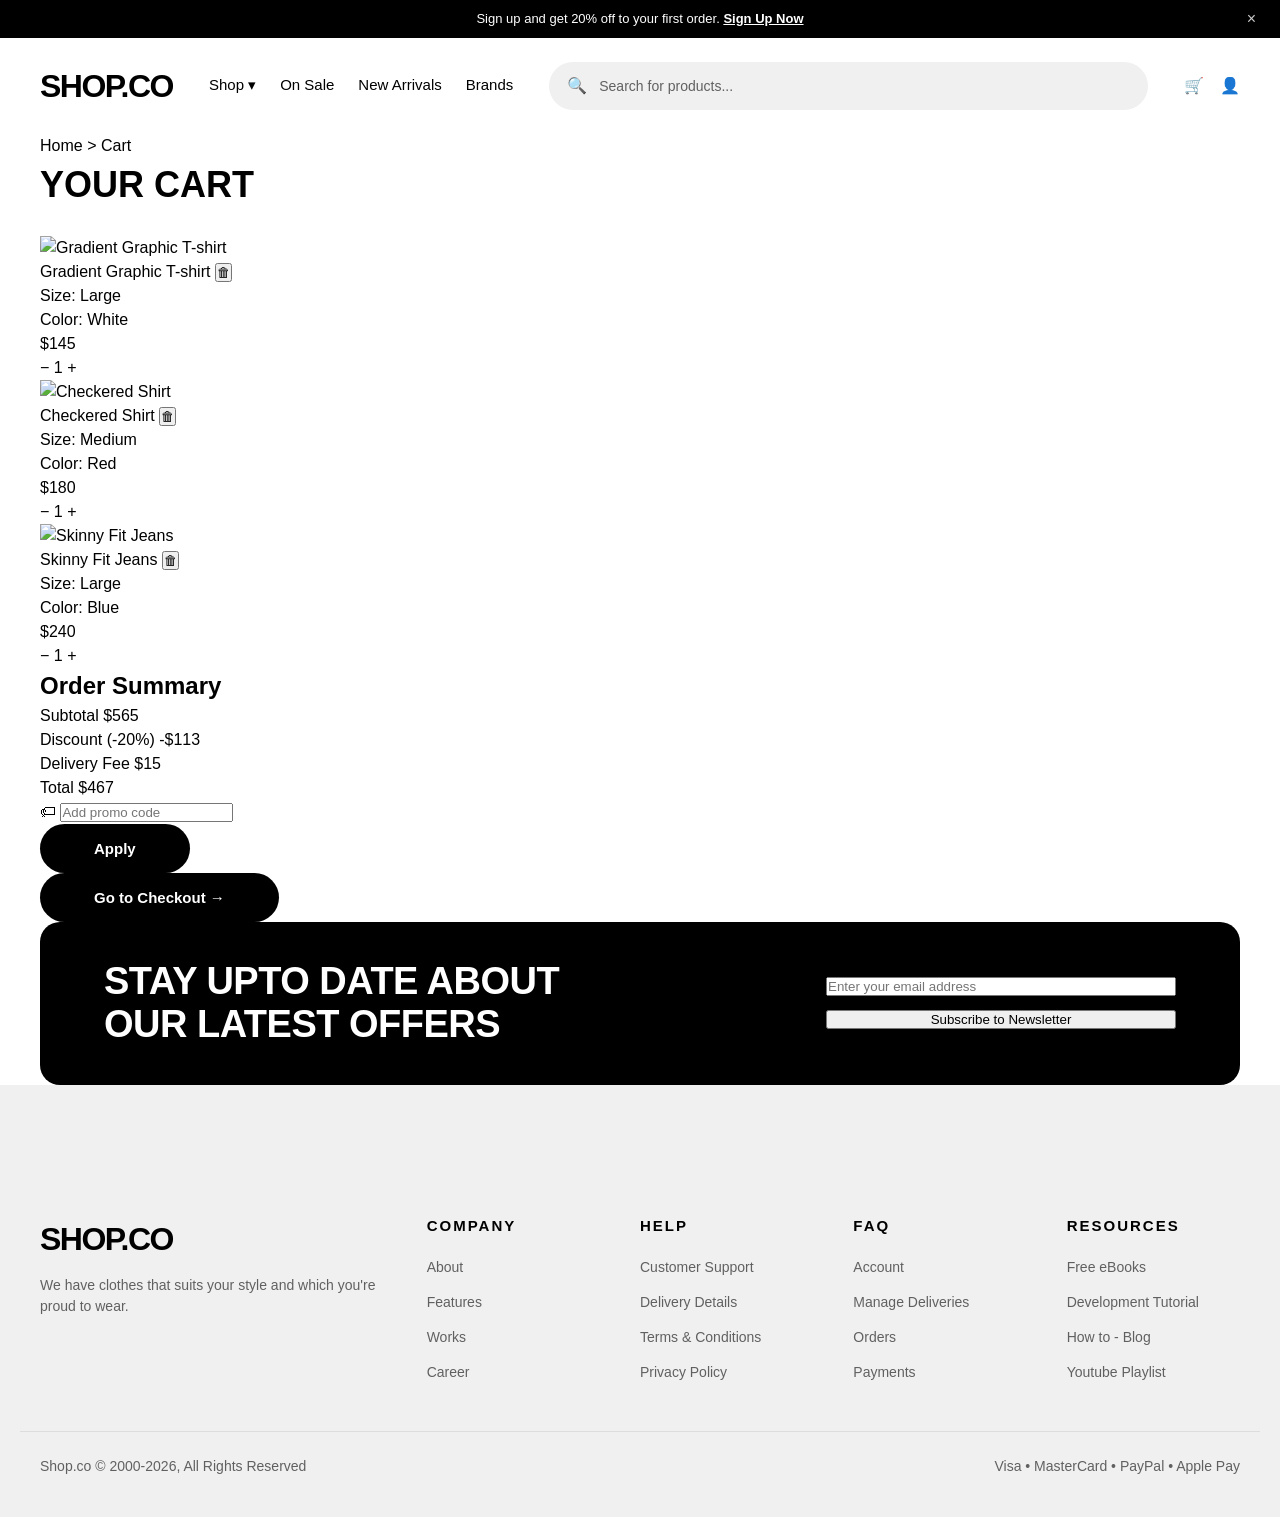
==== pages/cart.html @ 48d06efc "feature: tao bai thuc tao so 2" ====
<!DOCTYPE html>
<html lang="vi">
<head>
  <meta charset="UTF-8" />
  <meta name="viewport" content="width=device-width, initial-scale=1.0"/>
  <title>SHOP.CO | Your Cart</title>
  <link rel="stylesheet" href="../css/style.css" />
</head>
<body>

  <!-- Top Announcement Bar -->
  <div class="top-banner">
    Sign up and get 20% off to your first order. <a href="#">Sign Up Now</a>
    <span class="close-btn">&times;</span>
  </div>

  <!-- Navbar -->
  <header class="container">
    <nav class="navbar">
      <div class="mobile-menu-btn">&#9776;</div>
      <a href="../index.html" class="nav-logo">SHOP.CO</a>
      <ul class="nav-links">
        <li><a href="category.html">Shop &#9662;</a></li>
        <li><a href="category.html">On Sale</a></li>
        <li><a href="category.html">New Arrivals</a></li>
        <li><a href="category.html">Brands</a></li>
      </ul>
      <div class="nav-search">
        <span>&#128269;</span>
        <input type="text" placeholder="Search for products..." />
      </div>
      <div class="nav-icons">
        <a href="cart.html">&#128722;</a>
        <a href="#">&#128100;</a>
      </div>
    </nav>
  </header>

  <!-- Main Cart Content -->
  <main class="container">
    <!-- Breadcrumb -->
    <div class="breadcrumb">
      <a href="../index.html">Home</a> &gt; <span>Cart</span>
    </div>

    <h1 style="font-size:36px; font-weight:900; margin-bottom: 24px;">YOUR CART</h1>

    <div class="cart-layout">
      <!-- CỘT BÊN TRÁI: DANH SÁCH SẢN PHẨM -->
      <section class="cart-items-container">
        
        <!-- Sản phẩm 1 -->
        <div class="cart-item" data-price="145">
          <div class="cart-item-img">
            <img src="https://images.unsplash.com/photo-1503342217505-b0a15ec3261c?w=150" alt="Gradient Graphic T-shirt" />
          </div>
          <div class="cart-item-details">
            <div class="cart-item-top">
              <span class="cart-item-title">Gradient Graphic T-shirt</span>
              <button class="cart-item-remove" title="Remove">&#128465;</button>
            </div>
            <div class="cart-item-specs">Size: <span>Large</span></div>
            <div class="cart-item-specs">Color: <span>White</span></div>
            <div class="cart-item-bottom">
              <span class="cart-item-price">$145</span>
              <div class="qty-selector">
                <span class="cart-qty-minus">&minus;</span>
                <span class="cart-qty-val">1</span>
                <span class="cart-qty-plus">+</span>
              </div>
            </div>
          </div>
        </div>

        <!-- Sản phẩm 2 -->
        <div class="cart-item" data-price="180">
          <div class="cart-item-img">
            <img src="https://images.unsplash.com/photo-1596755094514-f87e34085b2c?w=150" alt="Checkered Shirt" />
          </div>
          <div class="cart-item-details">
            <div class="cart-item-top">
              <span class="cart-item-title">Checkered Shirt</span>
              <button class="cart-item-remove" title="Remove">&#128465;</button>
            </div>
            <div class="cart-item-specs">Size: <span>Medium</span></div>
            <div class="cart-item-specs">Color: <span>Red</span></div>
            <div class="cart-item-bottom">
              <span class="cart-item-price">$180</span>
              <div class="qty-selector">
                <span class="cart-qty-minus">&minus;</span>
                <span class="cart-qty-val">1</span>
                <span class="cart-qty-plus">+</span>
              </div>
            </div>
          </div>
        </div>

        <!-- Sản phẩm 3 -->
        <div class="cart-item" data-price="240">
          <div class="cart-item-img">
            <img src="https://images.unsplash.com/photo-1542272604-787c3835535d?w=150" alt="Skinny Fit Jeans" />
          </div>
          <div class="cart-item-details">
            <div class="cart-item-top">
              <span class="cart-item-title">Skinny Fit Jeans</span>
              <button class="cart-item-remove" title="Remove">&#128465;</button>
            </div>
            <div class="cart-item-specs">Size: <span>Large</span></div>
            <div class="cart-item-specs">Color: <span>Blue</span></div>
            <div class="cart-item-bottom">
              <span class="cart-item-price">$240</span>
              <div class="qty-selector">
                <span class="cart-qty-minus">&minus;</span>
                <span class="cart-qty-val">1</span>
                <span class="cart-qty-plus">+</span>
              </div>
            </div>
          </div>
        </div>

      </section>

      <!-- CỘT BÊN PHẢI: ORDER SUMMARY -->
      <aside class="order-summary-box">
        <h2 class="order-summary-title">Order Summary</h2>

        <div class="summary-row">
          <span>Subtotal</span>
          <span class="summary-val" id="summary-subtotal">$565</span>
        </div>
        <div class="summary-row">
          <span>Discount (-20%)</span>
          <span class="summary-discount" id="summary-discount">-$113</span>
        </div>
        <div class="summary-row">
          <span>Delivery Fee</span>
          <span class="summary-val" id="summary-delivery">$15</span>
        </div>

        <div class="summary-row total">
          <span>Total</span>
          <span id="summary-total">$467</span>
        </div>

        <!-- Nhập mã giảm giá -->
        <div class="promo-box">
          <div class="promo-input-wrap">
            <span>&#127991;</span>
            <input type="text" placeholder="Add promo code" />
          </div>
          <button class="btn-primary">Apply</button>
        </div>

        <!-- Nút thanh toán -->
        <button class="btn-primary checkout-btn">Go to Checkout &rarr;</button>
      </aside>
    </div>
  </main>

  <!-- Newsletter Section -->
  <div class="container">
    <div class="newsletter-box">
      <h2>STAY UPTO DATE ABOUT OUR LATEST OFFERS</h2>
      <div class="newsletter-form">
        <input type="email" placeholder="Enter your email address" />
        <button type="button">Subscribe to Newsletter</button>
      </div>
    </div>
  </div>

  <!-- Footer -->
  <footer>
    <div class="container footer-top">
      <div class="footer-col">
        <h3 class="nav-logo">SHOP.CO</h3>
        <p style="color:var(--text-muted); font-size:14px; margin-top:12px;">We have clothes that suits your style and which you're proud to wear.</p>
      </div>
      <div class="footer-col">
        <h4>COMPANY</h4>
        <ul><li>About</li><li>Features</li><li>Works</li><li>Career</li></ul>
      </div>
      <div class="footer-col">
        <h4>HELP</h4>
        <ul><li>Customer Support</li><li>Delivery Details</li><li>Terms & Conditions</li><li>Privacy Policy</li></ul>
      </div>
      <div class="footer-col">
        <h4>FAQ</h4>
        <ul><li>Account</li><li>Manage Deliveries</li><li>Orders</li><li>Payments</li></ul>
      </div>
      <div class="footer-col">
        <h4>RESOURCES</h4>
        <ul><li>Free eBooks</li><li>Development Tutorial</li><li>How to - Blog</li><li>Youtube Playlist</li></ul>
      </div>
    </div>
    <div class="container footer-bottom">
      <p>Shop.co &copy; 2000-2026, All Rights Reserved</p>
      <div class="payments">Visa &bull; MasterCard &bull; PayPal &bull; Apple Pay</div>
    </div>
  </footer>

  <!-- Gọi Script -->
  <script src="../assets/global.js"></script>
  <script src="../assets/cart.js"></script>
</body>
</html>
---- css/style.css ----
@import url('https://fonts.googleapis.com/css2?family=Satoshi:wght@400;500;700;800;900&display=swap');

/* --- RESET & BIẾN MÀU TOÀN DỰ ÁN --- */
* {
  margin: 0;
  padding: 0;
  box-sizing: border-box;
  font-family: 'Satoshi', -apple-system, BlinkMacSystemFont, "Segoe UI", Roboto, sans-serif;
}

:root {
  --primary: #000000;
  --secondary: #F2F0F1;
  --gray-bg: #F0F0F0;
  --text-muted: rgba(0, 0, 0, 0.6);
  --star-color: #FFC633;
  --discount-bg: #FF33331A;
  --discount-text: #FF3333;
  --max-width: 1240px;
}

body {
  color: var(--primary);
  background-color: #fff;
  line-height: 1.5;
  overflow-x: hidden;
}

a {
  text-decoration: none;
  color: inherit;
}

img {
  max-width: 100%;
  display: block;
}

.container {
  max-width: var(--max-width);
  margin: 0 auto;
  padding: 0 20px;
}

/* Đường kẻ phân cách giữa New Arrivals và Top Selling */
.section-divider {
  border: none;
  border-top: 1px solid rgba(0, 0, 0, 0.1);
  margin: 64px auto;
  max-width: var(--max-width);
}

/* --- 1. TOP BANNER --- */
.top-banner {
  background: var(--primary);
  color: #fff;
  text-align: center;
  font-size: 13px;
  padding: 9px 20px;
  position: relative;
  font-weight: 400;
}
.top-banner a {
  text-decoration: underline;
  font-weight: 600;
}
.top-banner .close-btn {
  position: absolute;
  right: 24px;
  top: 50%;
  transform: translateY(-50%);
  cursor: pointer;
  font-size: 16px;
  opacity: 0.8;
}

/* --- 2. NAVBAR --- */
.navbar {
  display: flex;
  align-items: center;
  justify-content: space-between;
  padding: 24px 0;
  gap: 36px;
}
.nav-logo {
  font-size: 32px;
  font-weight: 900;
  letter-spacing: -1.5px;
}
.nav-links {
  display: flex;
  list-style: none;
  gap: 24px;
  font-size: 15px;
  font-weight: 500;
}
.nav-links a {
  display: flex;
  align-items: center;
  gap: 4px;
}
.nav-search {
  flex: 1;
  background: var(--gray-bg);
  border-radius: 60px;
  display: flex;
  align-items: center;
  padding: 12px 18px;
  gap: 12px;
}
.nav-search svg {
  width: 18px;
  height: 18px;
  opacity: 0.4;
}
.nav-search input {
  border: none;
  background: transparent;
  width: 100%;
  outline: none;
  font-size: 14px;
  color: #000;
}
.nav-search input::placeholder {
  color: var(--text-muted);
}
.nav-icons {
  display: flex;
  gap: 16px;
  align-items: center;
}
.nav-icons svg {
  width: 22px;
  height: 22px;
  cursor: pointer;
}
.mobile-menu-btn {
  display: none;
  font-size: 24px;
  cursor: pointer;
}

/* --- 3. HERO SECTION --- */
.hero {
  background: var(--secondary);
  position: relative;
  overflow: hidden;
}
.hero-content {
  display: grid;
  grid-template-columns: 1.15fr 1fr;
  align-items: center;
  min-height: 580px;
}
.hero-left {
  padding: 60px 0;
  z-index: 2;
}
.hero-title {
  font-size: 58px;
  font-weight: 900;
  line-height: 1.05;
  letter-spacing: -1px;
  margin-bottom: 24px;
  text-transform: uppercase;
}
.hero-subtitle {
  color: var(--text-muted);
  font-size: 15px;
  line-height: 1.6;
  margin-bottom: 32px;
  max-width: 520px;
}
.btn-primary {
  background: var(--primary);
  color: #fff;
  padding: 16px 54px;
  border-radius: 60px;
  border: none;
  font-size: 15px;
  font-weight: 600;
  cursor: pointer;
  display: inline-block;
  text-align: center;
  transition: opacity 0.2s;
}
.btn-primary:hover {
  opacity: 0.85;
}

/* Hero Stats & Kẻ vạch ngăn cách */
.hero-stats {
  display: flex;
  align-items: center;
  gap: 32px;
  margin-top: 48px;
}
.stat-item h3 {
  font-size: 38px;
  font-weight: 800;
  line-height: 1;
}
.stat-item p {
  color: var(--text-muted);
  font-size: 14px;
  margin-top: 6px;
}
.stat-divider {
  width: 1px;
  height: 52px;
  background: rgba(0, 0, 0, 0.1);
}

/* Hero Image & 2 Ngôi sao 4 cánh Figma */
.hero-right {
  position: relative;
  display: flex;
  justify-content: center;
  align-self: end;
  height: 100%;
}
.hero-main-img {
  width: 100%;
  max-height: 600px;
  object-fit: contain;
  object-position: bottom;
  z-index: 1;
}
.star-icon {
  position: absolute;
  z-index: 2;
  pointer-events: none;
}
.star-big {
  top: 50px;
  right: 10px;
  width: 90px;
  height: 90px;
}
.star-small {
  top: 42%;
  left: 10px;
  width: 48px;
  height: 48px;
}

/* --- 4. BRANDS BANNER --- */
.brands-banner {
  background: var(--primary);
  color: #fff;
  padding: 42px 0;
}
.brands-wrap {
  display: flex;
  justify-content: space-between;
  align-items: center;
  flex-wrap: wrap;
  gap: 28px;
}
.brand-versace { font-family: 'Times New Roman', serif; font-size: 32px; letter-spacing: 4px; font-weight: 700; }
.brand-zara { font-family: 'Georgia', serif; font-size: 38px; letter-spacing: -3px; font-weight: 900; }
.brand-gucci { font-family: 'Arial', sans-serif; font-size: 28px; letter-spacing: 6px; font-weight: 700; }
.brand-prada { font-family: 'Impact', sans-serif; font-size: 32px; letter-spacing: 2px; font-weight: 900; }
.brand-ck { font-family: 'Helvetica', sans-serif; font-size: 26px; letter-spacing: 2px; font-weight: 500; }

/* --- 5. TIÊU ĐỀ SECTION & NÚT VIEW ALL --- */
.section-title {
  text-align: center;
  font-size: 44px;
  font-weight: 900;
  margin: 64px 0 48px 0;
  text-transform: uppercase;
  letter-spacing: -1px;
}
.btn-outline {
  border: 1px solid rgba(0, 0, 0, 0.12);
  padding: 14px 54px;
  border-radius: 60px;
  background: transparent;
  cursor: pointer;
  font-weight: 600;
  font-size: 15px;
  display: inline-block;
  transition: all 0.2s;
}
.btn-outline:hover {
  background: var(--primary);
  color: #fff;
}
.view-all-box {
  text-align: center;
  margin: 36px 0 40px 0;
}

/* --- 6. LƯỚI SẢN PHẨM (NEW ARRIVALS & TOP SELLING) --- */
.product-grid {
  display: grid;
  grid-template-columns: repeat(4, 1fr);
  gap: 20px;
}
.product-card {
  display: flex;
  flex-direction: column;
}
.product-img {
  background: #F0EEED;
  border-radius: 20px;
  aspect-ratio: 1 / 1.05;
  display: flex;
  align-items: center;
  justify-content: center;
  margin-bottom: 14px;
  overflow: hidden;
}
.product-img img {
  height: 85%;
  object-fit: contain;
  transition: transform 0.3s ease;
}
.product-card:hover .product-img img {
  transform: scale(1.05);
}
.product-name {
  font-weight: 700;
  font-size: 16px;
  margin-bottom: 6px;
}
.product-rating {
  color: var(--star-color);
  font-size: 14px;
  margin-bottom: 8px;
}
.rating-num {
  color: var(--text-muted);
  margin-left: 6px;
  font-size: 13px;
}
.product-price {
  font-size: 20px;
  font-weight: 800;
  display: flex;
  align-items: center;
  gap: 10px;
}
.price-old {
  color: var(--text-muted);
  text-decoration: line-through;
  font-size: 18px;
}
.discount-badge {
  background: var(--discount-bg);
  color: var(--discount-text);
  font-size: 12px;
  padding: 3px 10px;
  border-radius: 20px;
  font-weight: 600;
}

/* --- 7. BROWSE BY DRESS STYLE --- */
.dress-style-box {
  background: var(--gray-bg);
  border-radius: 36px;
  padding: 60px 48px;
  margin: 60px auto;
}
.dress-grid {
  display: grid;
  grid-template-columns: 1fr 1.6fr;
  gap: 20px;
}
.dress-grid.reverse {
  grid-template-columns: 1.6fr 1fr;
  margin-top: 20px;
}
.dress-card {
  background: #fff;
  height: 260px;
  border-radius: 20px;
  padding: 28px 36px;
  position: relative;
  overflow: hidden;
  font-size: 28px;
  font-weight: 800;
  display: block;
}
.dress-card img {
  position: absolute;
  right: 0;
  top: 0;
  height: 100%;
  width: 60%;
  object-fit: cover;
}

/* --- 8. OUR HAPPY CUSTOMERS --- */
.customer-section-header {
  display: flex;
  justify-content: space-between;
  align-items: center;
  margin: 60px 0 36px 0;
}
.customer-section-header h2 {
  font-size: 44px;
  font-weight: 900;
  text-transform: uppercase;
  letter-spacing: -1px;
}
.carousel-arrows {
  display: flex;
  gap: 12px;
}
.arrow-btn {
  background: transparent;
  border: none;
  font-size: 22px;
  cursor: pointer;
  padding: 4px;
}
.reviews-grid {
  display: grid;
  grid-template-columns: repeat(3, 1fr);
  gap: 20px;
}
.review-card {
  border: 1px solid rgba(0, 0, 0, 0.1);
  border-radius: 20px;
  padding: 28px;
}
.review-card .stars {
  color: var(--star-color);
  font-size: 16px;
  margin-bottom: 12px;
}
.reviewer-name {
  font-weight: 800;
  font-size: 16px;
  margin-bottom: 10px;
  display: flex;
  align-items: center;
  gap: 6px;
}
.verified-icon {
  background: #01AB31;
  color: #fff;
  font-size: 10px;
  border-radius: 50%;
  padding: 2px 5px;
  display: inline-flex;
  align-items: center;
  justify-content: center;
}
.review-text {
  color: var(--text-muted);
  font-size: 14px;
  line-height: 1.6;
}

/* --- 9. FLOATING NEWSLETTER BOX --- */
.newsletter-wrapper {
  position: relative;
  z-index: 10;
  margin-bottom: -80px; /* Nổi đè lên Footer */
  margin-top: 60px;
}
.newsletter-box {
  background: var(--primary);
  color: #fff;
  border-radius: 20px;
  padding: 38px 64px;
  display: flex;
  justify-content: space-between;
  align-items: center;
  gap: 40px;
}
.newsletter-box h2 {
  font-size: 38px;
  font-weight: 900;
  line-height: 1.15;
  text-transform: uppercase;
  max-width: 520px;
  letter-spacing: -0.5px;
}
.newsletter-form {
  display: flex;
  flex-direction: column;
  gap: 14px;
  width: 350px;
}
.newsletter-input-group {
  background: #fff;
  border-radius: 60px;
  padding: 12px 18px;
  display: flex;
  align-items: center;
  gap: 12px;
}
.newsletter-input-group svg {
  width: 18px;
  height: 18px;
  opacity: 0.4;
}
.newsletter-input-group input {
  border: none;
  background: transparent;
  outline: none;
  width: 100%;
  font-size: 14px;
  color: #000;
}
.newsletter-btn {
  background: #fff;
  color: var(--primary);
  border: none;
  padding: 13px;
  border-radius: 60px;
  font-weight: 600;
  font-size: 14px;
  cursor: pointer;
  transition: background 0.2s;
}
.newsletter-btn:hover {
  background: #f3f3f3;
}

/* --- 10. FOOTER --- */
footer {
  background: var(--gray-bg);
  padding-top: 130px;
  padding-bottom: 40px;
}
.footer-top {
  display: grid;
  grid-template-columns: 2fr 1fr 1fr 1fr 1fr;
  gap: 40px;
  padding-bottom: 48px;
  border-bottom: 1px solid rgba(0, 0, 0, 0.08);
}
.footer-about p {
  color: var(--text-muted);
  font-size: 14px;
  line-height: 1.6;
  margin: 18px 0 24px 0;
  max-width: 250px;
}
.social-icons {
  display: flex;
  gap: 12px;
}
.social-circle {
  width: 34px;
  height: 34px;
  border-radius: 50%;
  background: #fff;
  border: 1px solid rgba(0, 0, 0, 0.1);
  display: flex;
  align-items: center;
  justify-content: center;
  cursor: pointer;
  transition: all 0.2s;
}
.social-circle svg {
  width: 15px;
  height: 15px;
  fill: #000;
}
.social-circle:hover {
  background: #000;
}
.social-circle:hover svg {
  fill: #fff;
}
.footer-col h4 {
  font-size: 15px;
  font-weight: 700;
  letter-spacing: 2px;
  text-transform: uppercase;
  margin-bottom: 20px;
}
.footer-col ul {
  list-style: none;
  display: flex;
  flex-direction: column;
  gap: 14px;
  font-size: 14px;
  color: var(--text-muted);
}
.footer-col ul a:hover {
  color: var(--primary);
}
.footer-bottom {
  display: flex;
  justify-content: space-between;
  align-items: center;
  padding-top: 24px;
  font-size: 14px;
  color: var(--text-muted);
}
.payment-badges {
  display: flex;
  gap: 10px;
  align-items: center;
}
.payment-badge {
  background: #fff;
  border: 1px solid rgba(0, 0, 0, 0.08);
  border-radius: 6px;
  padding: 4px 10px;
  display: flex;
  align-items: center;
  justify-content: center;
  height: 30px;
}
.payment-badge svg {
  height: 18px;
}

/* =======================================================
   RESPONSIVE MOBILE
   ======================================================= */
@media (max-width: 768px) {
  .nav-links, .nav-search {
    display: none;
  }
  .mobile-menu-btn {
    display: block;
  }
  .hero-content {
    grid-template-columns: 1fr;
    text-align: left;
    min-height: auto;
  }
  .hero-title {
    font-size: 36px;
  }
  .hero-stats {
    flex-wrap: wrap;
    gap: 20px;
    justify-content: space-between;
  }
  .stat-divider {
    display: none;
  }
  .hero-right {
    margin-top: 20px;
  }
  .star-big {
    width: 60px;
    height: 60px;
    top: 20px;
    right: 10px;
  }
  .star-small {
    width: 36px;
    height: 36px;
    left: 10px;
  }
  .brands-wrap {
    justify-content: center;
    gap: 24px;
  }
  .section-title {
    font-size: 32px;
    margin: 40px 0 28px 0;
  }
  .product-grid {
    grid-template-columns: repeat(2, 1fr) !important;
    gap: 12px;
  }
  .dress-style-box {
    padding: 30px 20px;
    border-radius: 24px;
  }
  .dress-grid, .dress-grid.reverse {
    grid-template-columns: 1fr !important;
    gap: 16px;
  }
  .dress-card {
    height: 180px;
    padding: 20px;
    font-size: 22px;
  }
  .customer-section-header h2 {
    font-size: 30px;
  }
  .reviews-grid {
    grid-template-columns: 1fr !important;
  }
  .newsletter-wrapper {
    margin-bottom: -110px;
  }
  .newsletter-box {
    flex-direction: column;
    padding: 30px 20px;
    gap: 24px;
  }
  .newsletter-box h2 {
    font-size: 26px;
  }
  .newsletter-form {
    width: 100%;
  }
  footer {
    padding-top: 140px;
  }
  .footer-top {
    grid-template-columns: 1fr 1fr;
    gap: 28px;
  }
  .footer-about {
    grid-column: span 2;
  }
  .footer-bottom {
    flex-direction: column;
    gap: 16px;
    text-align: center;
  }
}
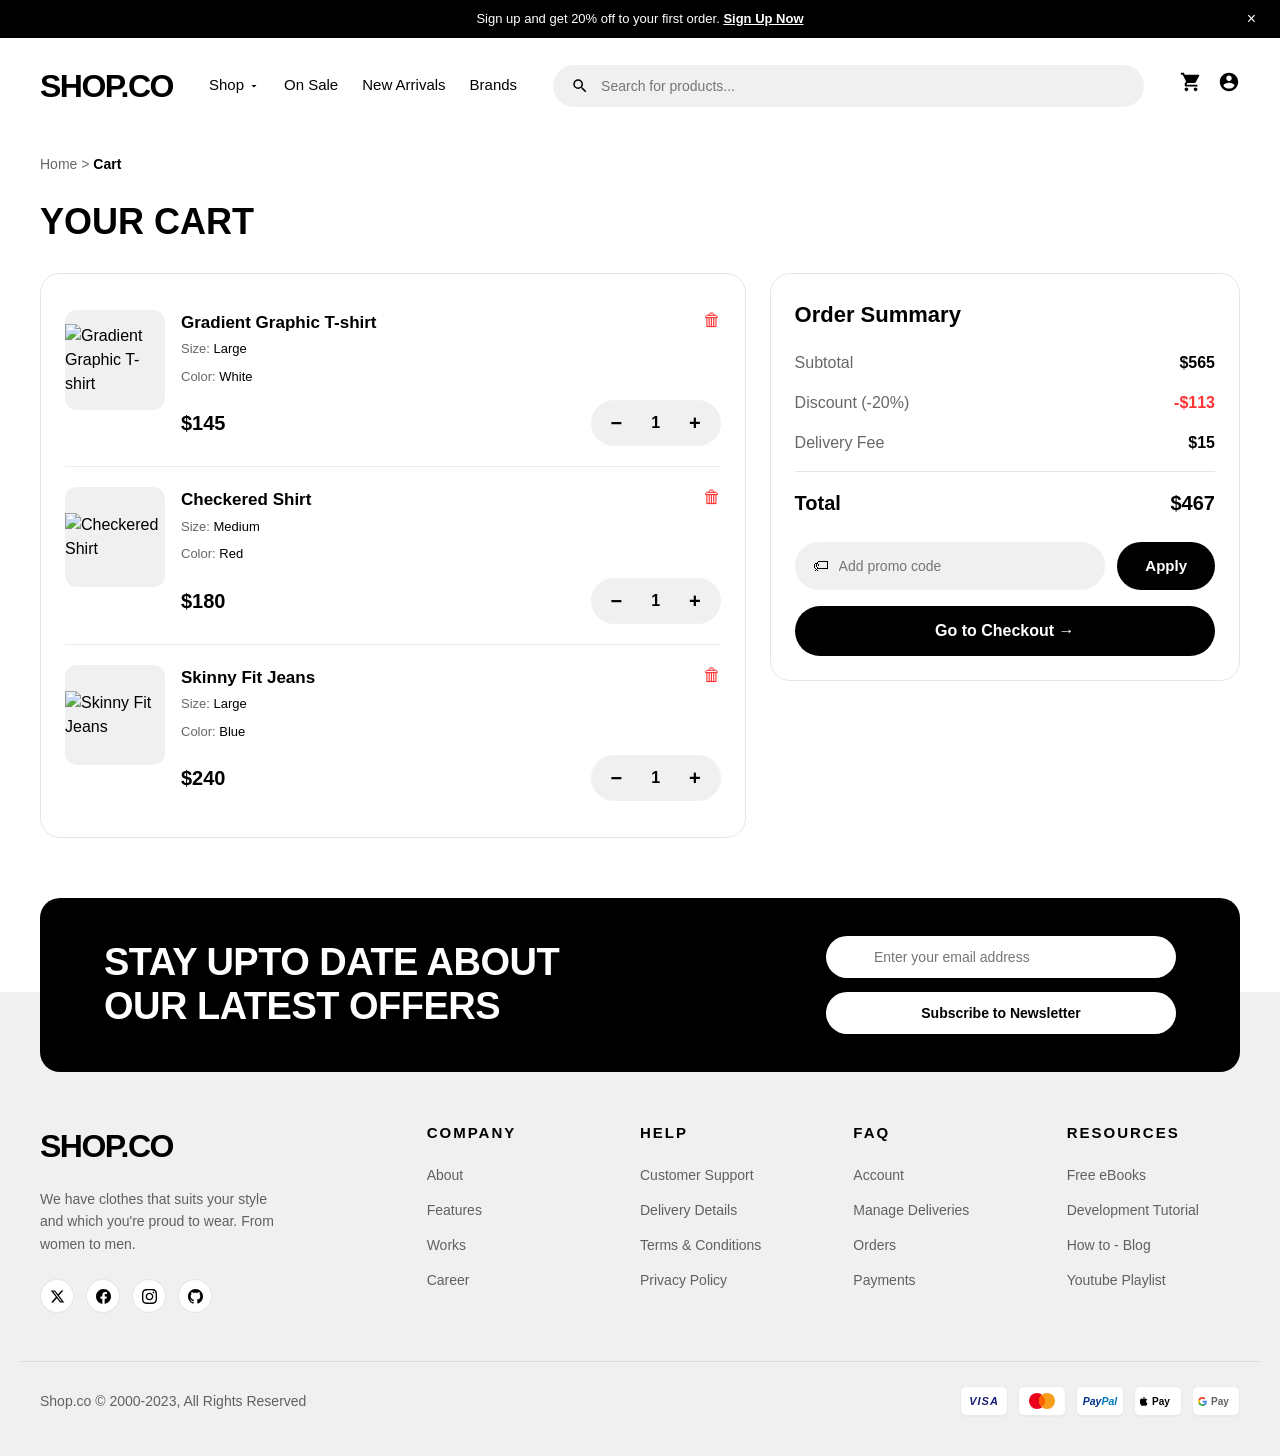
==== commit 56c9e146: "fix: synchronize full 5-column footer and newsletter across all pages" ====
--- a/pages/cart.html
+++ b/pages/cart.html
@@ -11,7 +11,7 @@
   <!-- Top Announcement Bar -->
   <div class="top-banner">
     Sign up and get 20% off to your first order. <a href="#">Sign Up Now</a>
-    <span class="close-btn">&times;</span>
+    <span class="close-btn" onclick="this.parentElement.style.display='none'">&times;</span>
   </div>
 
   <!-- Navbar -->
@@ -20,185 +20,158 @@
       <div class="mobile-menu-btn">&#9776;</div>
       <a href="../index.html" class="nav-logo">SHOP.CO</a>
       <ul class="nav-links">
-        <li><a href="category.html">Shop &#9662;</a></li>
+        <li><a href="category.html">Shop <svg width="12" height="12" viewBox="0 0 24 24"><path fill="currentColor" d="M7 10l5 5 5-5z"/></svg></a></li>
         <li><a href="category.html">On Sale</a></li>
         <li><a href="category.html">New Arrivals</a></li>
         <li><a href="category.html">Brands</a></li>
       </ul>
       <div class="nav-search">
-        <span>&#128269;</span>
+        <svg width="18" height="18" viewBox="0 0 24 24"><path fill="currentColor" d="M15.5 14h-.79l-.28-.27A6.471 6.471 0 0 0 16 9.5 6.5 6.5 0 1 0 9.5 16c1.61 0 3.09-.59 4.23-1.57l.27.28v.79l5 4.99L20.49 19l-4.99-5zm-6 0C7.01 14 5 11.99 5 9.5S7.01 5 9.5 5 14 7.01 14 9.5 11.99 14 9.5 14z"/></svg>
         <input type="text" placeholder="Search for products..." />
       </div>
       <div class="nav-icons">
-        <a href="cart.html">&#128722;</a>
-        <a href="#">&#128100;</a>
+        <a href="cart.html" title="Cart"><svg width="22" height="22" viewBox="0 0 24 24"><path fill="currentColor" d="M7 18c-1.1 0-1.99.9-1.99 2S5.9 22 7 22s2-.9 2-2-.9-2-2-2zM1 2v2h2l3.6 7.59-1.35 2.45c-.16.28-.25.61-.25.96 0 1.1.9 2 2 2h12v-2H7.42c-.14 0-.25-.11-.25-.25l.03-.12.9-1.63h7.45c.75 0 1.41-.41 1.75-1.03l3.58-6.49A1.003 1.003 0 0 0 20 4H5.21l-.94-2H1zm16 16c-1.1 0-1.99.9-1.99 2s.89 2 1.99 2 2-.9 2-2-.9-2-2-2z"/></svg></a>
+        <a href="#" title="Account"><svg width="22" height="22" viewBox="0 0 24 24"><path fill="currentColor" d="M12 2C6.48 2 2 6.48 2 12s4.48 10 10 10 10-4.48 10-10S17.52 2 12 2zm0 3c1.66 0 3 1.34 3 3s-1.34 3-3 3-3-1.34-3-3 1.34-3 3-3zm0 14.2c-2.5 0-4.71-1.28-6-3.22.03-1.99 4-3.08 6-3.08 1.99 0 5.97 1.09 6 3.08-1.29 1.94-3.5 3.22-6 3.22z"/></svg></a>
       </div>
     </nav>
   </header>
 
-  <!-- Main Cart Content -->
   <main class="container">
-    <!-- Breadcrumb -->
-    <div class="breadcrumb">
-      <a href="../index.html">Home</a> &gt; <span>Cart</span>
-    </div>
-
+    <div class="breadcrumb"><a href="../index.html">Home</a> &gt; <span>Cart</span></div>
     <h1 style="font-size:36px; font-weight:900; margin-bottom: 24px;">YOUR CART</h1>
 
     <div class="cart-layout">
-      <!-- CỘT BÊN TRÁI: DANH SÁCH SẢN PHẨM -->
+      <!-- Cột sản phẩm giỏ hàng -->
       <section class="cart-items-container">
-        
-        <!-- Sản phẩm 1 -->
+        <!-- Item 1 -->
         <div class="cart-item" data-price="145">
-          <div class="cart-item-img">
-            <img src="https://images.unsplash.com/photo-1503342217505-b0a15ec3261c?w=150" alt="Gradient Graphic T-shirt" />
-          </div>
+          <div class="cart-item-img"><img src="https://images.unsplash.com/photo-1503342217505-b0a15ec3261c?w=150" alt="Gradient Graphic T-shirt" /></div>
           <div class="cart-item-details">
-            <div class="cart-item-top">
-              <span class="cart-item-title">Gradient Graphic T-shirt</span>
-              <button class="cart-item-remove" title="Remove">&#128465;</button>
-            </div>
+            <div class="cart-item-top"><span class="cart-item-title">Gradient Graphic T-shirt</span><button class="cart-item-remove">&#128465;</button></div>
             <div class="cart-item-specs">Size: <span>Large</span></div>
             <div class="cart-item-specs">Color: <span>White</span></div>
             <div class="cart-item-bottom">
               <span class="cart-item-price">$145</span>
-              <div class="qty-selector">
-                <span class="cart-qty-minus">&minus;</span>
+              <div class="qty-selector" style="width:130px; padding:8px 16px;">
+                <span class="cart-qty-minus qty-btn">&minus;</span>
                 <span class="cart-qty-val">1</span>
-                <span class="cart-qty-plus">+</span>
+                <span class="cart-qty-plus qty-btn">+</span>
               </div>
             </div>
           </div>
         </div>
 
-        <!-- Sản phẩm 2 -->
+        <!-- Item 2 -->
         <div class="cart-item" data-price="180">
-          <div class="cart-item-img">
-            <img src="https://images.unsplash.com/photo-1596755094514-f87e34085b2c?w=150" alt="Checkered Shirt" />
-          </div>
+          <div class="cart-item-img"><img src="https://images.unsplash.com/photo-1596755094514-f87e34085b2c?w=150" alt="Checkered Shirt" /></div>
           <div class="cart-item-details">
-            <div class="cart-item-top">
-              <span class="cart-item-title">Checkered Shirt</span>
-              <button class="cart-item-remove" title="Remove">&#128465;</button>
-            </div>
+            <div class="cart-item-top"><span class="cart-item-title">Checkered Shirt</span><button class="cart-item-remove">&#128465;</button></div>
             <div class="cart-item-specs">Size: <span>Medium</span></div>
             <div class="cart-item-specs">Color: <span>Red</span></div>
             <div class="cart-item-bottom">
               <span class="cart-item-price">$180</span>
-              <div class="qty-selector">
-                <span class="cart-qty-minus">&minus;</span>
+              <div class="qty-selector" style="width:130px; padding:8px 16px;">
+                <span class="cart-qty-minus qty-btn">&minus;</span>
                 <span class="cart-qty-val">1</span>
-                <span class="cart-qty-plus">+</span>
+                <span class="cart-qty-plus qty-btn">+</span>
               </div>
             </div>
           </div>
         </div>
 
-        <!-- Sản phẩm 3 -->
+        <!-- Item 3 -->
         <div class="cart-item" data-price="240">
-          <div class="cart-item-img">
-            <img src="https://images.unsplash.com/photo-1542272604-787c3835535d?w=150" alt="Skinny Fit Jeans" />
-          </div>
+          <div class="cart-item-img"><img src="https://images.unsplash.com/photo-1542272604-787c3835535d?w=150" alt="Skinny Fit Jeans" /></div>
           <div class="cart-item-details">
-            <div class="cart-item-top">
-              <span class="cart-item-title">Skinny Fit Jeans</span>
-              <button class="cart-item-remove" title="Remove">&#128465;</button>
-            </div>
+            <div class="cart-item-top"><span class="cart-item-title">Skinny Fit Jeans</span><button class="cart-item-remove">&#128465;</button></div>
             <div class="cart-item-specs">Size: <span>Large</span></div>
             <div class="cart-item-specs">Color: <span>Blue</span></div>
             <div class="cart-item-bottom">
               <span class="cart-item-price">$240</span>
-              <div class="qty-selector">
-                <span class="cart-qty-minus">&minus;</span>
+              <div class="qty-selector" style="width:130px; padding:8px 16px;">
+                <span class="cart-qty-minus qty-btn">&minus;</span>
                 <span class="cart-qty-val">1</span>
-                <span class="cart-qty-plus">+</span>
+                <span class="cart-qty-plus qty-btn">+</span>
               </div>
             </div>
           </div>
         </div>
-
       </section>
 
-      <!-- CỘT BÊN PHẢI: ORDER SUMMARY -->
+      <!-- Order Summary -->
       <aside class="order-summary-box">
         <h2 class="order-summary-title">Order Summary</h2>
+        <div class="summary-row"><span>Subtotal</span><span class="summary-val" id="summary-subtotal">$565</span></div>
+        <div class="summary-row"><span>Discount (-20%)</span><span class="summary-discount" id="summary-discount">-$113</span></div>
+        <div class="summary-row"><span>Delivery Fee</span><span class="summary-val" id="summary-delivery">$15</span></div>
+        <div class="summary-row total"><span>Total</span><span id="summary-total">$467</span></div>
 
-        <div class="summary-row">
-          <span>Subtotal</span>
-          <span class="summary-val" id="summary-subtotal">$565</span>
-        </div>
-        <div class="summary-row">
-          <span>Discount (-20%)</span>
-          <span class="summary-discount" id="summary-discount">-$113</span>
-        </div>
-        <div class="summary-row">
-          <span>Delivery Fee</span>
-          <span class="summary-val" id="summary-delivery">$15</span>
-        </div>
-
-        <div class="summary-row total">
-          <span>Total</span>
-          <span id="summary-total">$467</span>
-        </div>
-
-        <!-- Nhập mã giảm giá -->
         <div class="promo-box">
-          <div class="promo-input-wrap">
-            <span>&#127991;</span>
-            <input type="text" placeholder="Add promo code" />
-          </div>
+          <div class="promo-input-wrap"><span>&#127991;</span><input type="text" placeholder="Add promo code" /></div>
           <button class="btn-primary">Apply</button>
         </div>
-
-        <!-- Nút thanh toán -->
         <button class="btn-primary checkout-btn">Go to Checkout &rarr;</button>
       </aside>
     </div>
   </main>
 
-  <!-- Newsletter Section -->
-  <div class="container">
+  <!-- Khối Newsletter nổi -->
+  <div class="container newsletter-wrapper">
     <div class="newsletter-box">
       <h2>STAY UPTO DATE ABOUT OUR LATEST OFFERS</h2>
       <div class="newsletter-form">
-        <input type="email" placeholder="Enter your email address" />
-        <button type="button">Subscribe to Newsletter</button>
+        <div class="newsletter-input-group">
+          <svg width="18" height="18" viewBox="0 0 24 24"><path fill="currentColor" d="M20 4H4c-1.1 0-1.99.9-1.99 2L2 18c0 1.1.9 2 2 2h16c1.1 0 2-.9 2-2V6c0-1.1-.9-2-2-2zm0 4l-8 5-8-5V6l8 5 8-5v2z"/></svg>
+          <input type="email" placeholder="Enter your email address" />
+        </div>
+        <button type="button" class="newsletter-btn">Subscribe to Newsletter</button>
       </div>
     </div>
   </div>
 
-  <!-- Footer -->
+  <!-- Footer đầy đủ 5 cột như Trang chủ -->
   <footer>
     <div class="container footer-top">
-      <div class="footer-col">
+      <div class="footer-about">
         <h3 class="nav-logo">SHOP.CO</h3>
-        <p style="color:var(--text-muted); font-size:14px; margin-top:12px;">We have clothes that suits your style and which you're proud to wear.</p>
+        <p>We have clothes that suits your style and which you're proud to wear. From women to men.</p>
+        <div class="social-icons">
+          <div class="social-circle"><svg width="15" height="15" viewBox="0 0 24 24"><path d="M18.244 2.25h3.308l-7.227 8.26 8.502 11.24H16.17l-5.214-6.817L4.99 21.75H1.68l7.73-8.835L1.254 2.25H8.08l4.713 6.231zm-1.161 17.52h1.833L7.084 4.126H5.117z"/></svg></div>
+          <div class="social-circle"><svg width="15" height="15" viewBox="0 0 24 24"><path d="M24 12.073c0-6.627-5.373-12-12-12s-12 5.373-12 12c0 5.99 4.388 10.954 10.125 11.854v-8.385H7.078v-3.47h3.047V9.43c0-3.007 1.792-4.669 4.533-4.669 1.312 0 2.686.235 2.686.235v2.953H15.83c-1.491 0-1.956.925-1.956 1.874v2.25h3.328l-.532 3.47h-2.796v8.385C19.612 23.027 24 18.062 24 12.073z"/></svg></div>
+          <div class="social-circle"><svg width="15" height="15" viewBox="0 0 24 24"><path d="M12 2.163c3.204 0 3.584.012 4.85.07 3.252.148 4.771 1.691 4.919 4.919.058 1.265.069 1.645.069 4.849 0 3.205-.012 3.584-.069 4.849-.149 3.225-1.664 4.771-4.919 4.919-1.266.058-1.644.07-4.85.07-3.204 0-3.584-.012-4.849-.07-3.26-.149-4.771-1.699-4.919-4.92-.058-1.265-.07-1.644-.07-4.849 0-3.204.013-3.583.07-4.849.149-3.227 1.664-4.771 4.919-4.919 1.266-.057 1.645-.069 4.849-.069zm0-2.163c-3.259 0-3.667.014-4.947.072-4.358.2-6.78 2.618-6.98 6.98-.059 1.281-.073 1.689-.073 4.948 0 3.259.014 3.668.072 4.948.2 4.358 2.618 6.78 6.98 6.98 1.281.058 1.689.072 4.948.072 3.259 0 3.668-.014 4.948-.072 4.354-.2 6.782-2.618 6.979-6.98.059-1.28.073-1.689.073-4.948 0-3.259-.014-3.667-.072-4.947-.196-4.354-2.617-6.78-6.979-6.98-1.281-.059-1.69-.073-4.949-.073zm0 5.838c-3.403 0-6.162 2.759-6.162 6.162s2.759 6.163 6.162 6.163 6.162-2.759 6.162-6.163c0-3.403-2.759-6.162-6.162-6.162zm0 10.162c-2.209 0-4-1.79-4-4 0-2.209 1.791-4 4-4s4 1.791 4 4c0 2.21-1.791 4-4 4zm6.406-11.845c-.796 0-1.441.645-1.441 1.44s.645 1.44 1.441 1.44c.795 0 1.439-.645 1.439-1.44s-.644-1.44-1.439-1.44z"/></svg></div>
+          <div class="social-circle"><svg width="15" height="15" viewBox="0 0 24 24"><path d="M12 0c-6.626 0-12 5.373-12 12 0 5.302 3.438 9.8 8.207 11.387.599.111.793-.261.793-.577v-2.234c-3.338.726-4.033-1.416-4.033-1.416-.546-1.387-1.333-1.756-1.333-1.756-1.089-.745.083-.729.083-.729 1.205.084 1.839 1.237 1.839 1.237 1.07 1.834 2.807 1.304 3.492.997.107-.775.418-1.305.762-1.604-2.665-.305-5.467-1.334-5.467-5.931 0-1.311.469-2.381 1.236-3.221-.124-.303-.535-1.524.117-3.176 0 0 1.008-.322 3.301 1.23.957-.266 1.983-.399 3.003-.404 1.02.005 2.047.138 3.006.404 2.291-1.552 3.297-1.23 3.297-1.23.653 1.653.242 2.874.118 3.176.77.84 1.235 1.911 1.235 3.221 0 4.609-2.807 5.624-5.479 5.921.43.372.823 1.102.823 2.222v3.293c0 .319.192.694.801.576 4.765-1.589 8.199-6.086 8.199-11.386 0-6.627-5.373-12-12-12z"/></svg></div>
+        </div>
       </div>
       <div class="footer-col">
         <h4>COMPANY</h4>
-        <ul><li>About</li><li>Features</li><li>Works</li><li>Career</li></ul>
+        <ul><li><a href="#">About</a></li><li><a href="#">Features</a></li><li><a href="#">Works</a></li><li><a href="#">Career</a></li></ul>
       </div>
       <div class="footer-col">
         <h4>HELP</h4>
-        <ul><li>Customer Support</li><li>Delivery Details</li><li>Terms & Conditions</li><li>Privacy Policy</li></ul>
+        <ul><li><a href="#">Customer Support</a></li><li><a href="#">Delivery Details</a></li><li><a href="#">Terms & Conditions</a></li><li><a href="#">Privacy Policy</a></li></ul>
       </div>
       <div class="footer-col">
         <h4>FAQ</h4>
-        <ul><li>Account</li><li>Manage Deliveries</li><li>Orders</li><li>Payments</li></ul>
+        <ul><li><a href="#">Account</a></li><li><a href="#">Manage Deliveries</a></li><li><a href="#">Orders</a></li><li><a href="#">Payments</a></li></ul>
       </div>
       <div class="footer-col">
         <h4>RESOURCES</h4>
-        <ul><li>Free eBooks</li><li>Development Tutorial</li><li>How to - Blog</li><li>Youtube Playlist</li></ul>
+        <ul><li><a href="#">Free eBooks</a></li><li><a href="#">Development Tutorial</a></li><li><a href="#">How to - Blog</a></li><li><a href="#">Youtube Playlist</a></li></ul>
       </div>
     </div>
+
     <div class="container footer-bottom">
-      <p>Shop.co &copy; 2000-2026, All Rights Reserved</p>
-      <div class="payments">Visa &bull; MasterCard &bull; PayPal &bull; Apple Pay</div>
+      <p>Shop.co &copy; 2000-2023, All Rights Reserved</p>
+      <div class="payment-badges">
+        <div class="payment-badge"><svg width="34" height="12" viewBox="0 0 34 12"><text x="50%" y="10" font-family="'Arial Black', Arial, Helvetica, sans-serif" font-weight="900" font-style="italic" font-size="11" fill="#1A1F71" text-anchor="middle" letter-spacing="1">VISA</text></svg></div>
+        <div class="payment-badge"><svg width="28" height="18" viewBox="0 0 28 18"><circle cx="9" cy="9" r="8" fill="#EB001B"/><circle cx="19" cy="9" r="8" fill="#F79E1B"/><path d="M14 3.3a7.9 7.9 0 0 0-3.2 5.7 7.9 7.9 0 0 0 3.2 5.7 7.9 7.9 0 0 0 3.2-5.7A7.9 7.9 0 0 0 14 3.3z" fill="#FF5F00"/></svg></div>
+        <div class="payment-badge"><svg width="36" height="12" viewBox="0 0 36 12"><text x="50%" y="10" font-family="-apple-system, BlinkMacSystemFont, 'Segoe UI', Roboto, sans-serif" font-weight="800" font-style="italic" font-size="10.5" text-anchor="middle"><tspan fill="#003087">Pay</tspan><tspan fill="#0079C1">Pal</tspan></text></svg></div>
+        <div class="payment-badge"><svg width="36" height="13" viewBox="0 0 36 13"><path d="M4.3 2.9c-.3.4-.7.6-1.2.5 0-.5.2-.9.5-1.2.3-.3.7-.5 1.1-.5.1.5-.1.9-.4 1.2zm.4.7c-.6 0-1.2.4-1.5.4-.4 0-.8-.4-1.4-.4C1 3.6.4 4.2.1 5c-.9 1.4-.2 3.5.7 4.7.4.6.9 1.2 1.5 1.2.6 0 .8-.4 1.5-.4.7 0 .9.4 1.5.4.6 0 1.1-.6 1.5-1.2.5-.7.7-1.3.7-1.4-.1 0-1.3-.5-1.3-1.9 0-1.2 1-1.8 1-1.8-.6-.9-1.5-1-1.8-1z" fill="#000000"/><text x="12" y="9.8" font-family="-apple-system, BlinkMacSystemFont, 'Segoe UI', Roboto, sans-serif" font-weight="700" font-size="10" fill="#000000">Pay</text></svg></div>
+        <div class="payment-badge"><svg width="38" height="13" viewBox="0 0 38 13"><path d="M9.8 6.6c0-.3 0-.6-.1-.9H5.5v1.7h2.4c-.1.6-.4 1.1-.9 1.4v1.2h1.5c.8-.8 1.3-2 1.3-3.4z" fill="#4285F4"/><path d="M5.5 11c1.2 0 2.2-.4 3-1.1L7 8.7c-.4.3-.9.5-1.5.5-1.1 0-2.1-.8-2.4-1.8H1.5v1.2C2.3 10.2 3.8 11 5.5 11z" fill="#34A853"/><path d="M3.1 7.4c-.1-.3-.1-.6-.1-.9s0-.6.1-.9V4.4H1.5C1.2 5 1 5.7 1 6.5s.2 1.5.5 2.1l1.6-1.2z" fill="#FBBC05"/><path d="M5.5 3.8c.7 0 1.2.2 1.7.7l1.3-1.3C7.7 2.4 6.7 2 5.5 2 3.8 2 2.3 2.8 1.5 4.4l1.6 1.2c.3-1 1.3-1.8 2.4-1.8z" fill="#EA4335"/><text x="14" y="9.8" font-family="-apple-system, BlinkMacSystemFont, 'Segoe UI', Roboto, sans-serif" font-weight="600" font-size="10" fill="#5F6368">Pay</text></svg></div>
+      </div>
     </div>
   </footer>
 
-  <!-- Gọi Script -->
   <script src="../assets/global.js"></script>
   <script src="../assets/cart.js"></script>
 </body>
--- a/css/style.css
+++ b/css/style.css
@@ -1,6 +1,6 @@
 @import url('https://fonts.googleapis.com/css2?family=Satoshi:wght@400;500;700;800;900&display=swap');
 
-/* --- RESET & BIẾN MÀU TOÀN DỰ ÁN --- */
+/* --- 1. RESET & BIẾN DÙNG CHUNG --- */
 * {
   margin: 0;
   padding: 0;
@@ -36,13 +36,16 @@
   display: block;
 }
 
+svg {
+  flex-shrink: 0;
+}
+
 .container {
   max-width: var(--max-width);
   margin: 0 auto;
   padding: 0 20px;
 }
 
-/* Đường kẻ phân cách giữa New Arrivals và Top Selling */
 .section-divider {
   border: none;
   border-top: 1px solid rgba(0, 0, 0, 0.1);
@@ -50,7 +53,7 @@
   max-width: var(--max-width);
 }
 
-/* --- 1. TOP BANNER --- */
+/* --- 2. TOP BANNER --- */
 .top-banner {
   background: var(--primary);
   color: #fff;
@@ -58,7 +61,6 @@
   font-size: 13px;
   padding: 9px 20px;
   position: relative;
-  font-weight: 400;
 }
 .top-banner a {
   text-decoration: underline;
@@ -71,10 +73,9 @@
   transform: translateY(-50%);
   cursor: pointer;
   font-size: 16px;
-  opacity: 0.8;
-}
-
-/* --- 2. NAVBAR --- */
+}
+
+/* --- 3. NAVBAR --- */
 .navbar {
   display: flex;
   align-items: center;
@@ -108,31 +109,17 @@
   padding: 12px 18px;
   gap: 12px;
 }
-.nav-search svg {
-  width: 18px;
-  height: 18px;
-  opacity: 0.4;
-}
 .nav-search input {
   border: none;
   background: transparent;
   width: 100%;
   outline: none;
   font-size: 14px;
-  color: #000;
-}
-.nav-search input::placeholder {
-  color: var(--text-muted);
 }
 .nav-icons {
   display: flex;
   gap: 16px;
   align-items: center;
-}
-.nav-icons svg {
-  width: 22px;
-  height: 22px;
-  cursor: pointer;
 }
 .mobile-menu-btn {
   display: none;
@@ -140,7 +127,44 @@
   cursor: pointer;
 }
 
-/* --- 3. HERO SECTION --- */
+/* --- 4. BUTTONS --- */
+.btn-primary {
+  background: var(--primary);
+  color: #fff;
+  padding: 16px 54px;
+  border-radius: 60px;
+  border: none;
+  font-size: 15px;
+  font-weight: 600;
+  cursor: pointer;
+  display: inline-block;
+  text-align: center;
+  transition: opacity 0.2s;
+}
+.btn-primary:hover {
+  opacity: 0.85;
+}
+.btn-outline {
+  border: 1px solid rgba(0, 0, 0, 0.12);
+  padding: 14px 54px;
+  border-radius: 60px;
+  background: transparent;
+  cursor: pointer;
+  font-weight: 600;
+  font-size: 15px;
+  display: inline-block;
+  transition: all 0.2s;
+}
+.btn-outline:hover {
+  background: var(--primary);
+  color: #fff;
+}
+.view-all-box {
+  text-align: center;
+  margin: 36px 0 40px 0;
+}
+
+/* --- 5. HERO SECTION --- */
 .hero {
   background: var(--secondary);
   position: relative;
@@ -171,24 +195,6 @@
   margin-bottom: 32px;
   max-width: 520px;
 }
-.btn-primary {
-  background: var(--primary);
-  color: #fff;
-  padding: 16px 54px;
-  border-radius: 60px;
-  border: none;
-  font-size: 15px;
-  font-weight: 600;
-  cursor: pointer;
-  display: inline-block;
-  text-align: center;
-  transition: opacity 0.2s;
-}
-.btn-primary:hover {
-  opacity: 0.85;
-}
-
-/* Hero Stats & Kẻ vạch ngăn cách */
 .hero-stats {
   display: flex;
   align-items: center;
@@ -210,8 +216,6 @@
   height: 52px;
   background: rgba(0, 0, 0, 0.1);
 }
-
-/* Hero Image & 2 Ngôi sao 4 cánh Figma */
 .hero-right {
   position: relative;
   display: flex;
@@ -244,7 +248,7 @@
   height: 48px;
 }
 
-/* --- 4. BRANDS BANNER --- */
+/* --- 6. BRANDS BANNER --- */
 .brands-banner {
   background: var(--primary);
   color: #fff;
@@ -263,7 +267,7 @@
 .brand-prada { font-family: 'Impact', sans-serif; font-size: 32px; letter-spacing: 2px; font-weight: 900; }
 .brand-ck { font-family: 'Helvetica', sans-serif; font-size: 26px; letter-spacing: 2px; font-weight: 500; }
 
-/* --- 5. TIÊU ĐỀ SECTION & NÚT VIEW ALL --- */
+/* --- 7. PRODUCT CARD & GRID --- */
 .section-title {
   text-align: center;
   font-size: 44px;
@@ -272,27 +276,6 @@
   text-transform: uppercase;
   letter-spacing: -1px;
 }
-.btn-outline {
-  border: 1px solid rgba(0, 0, 0, 0.12);
-  padding: 14px 54px;
-  border-radius: 60px;
-  background: transparent;
-  cursor: pointer;
-  font-weight: 600;
-  font-size: 15px;
-  display: inline-block;
-  transition: all 0.2s;
-}
-.btn-outline:hover {
-  background: var(--primary);
-  color: #fff;
-}
-.view-all-box {
-  text-align: center;
-  margin: 36px 0 40px 0;
-}
-
-/* --- 6. LƯỚI SẢN PHẨM (NEW ARRIVALS & TOP SELLING) --- */
 .product-grid {
   display: grid;
   grid-template-columns: repeat(4, 1fr);
@@ -356,7 +339,7 @@
   font-weight: 600;
 }
 
-/* --- 7. BROWSE BY DRESS STYLE --- */
+/* --- 8. BROWSE BY DRESS STYLE --- */
 .dress-style-box {
   background: var(--gray-bg);
   border-radius: 36px;
@@ -392,7 +375,7 @@
   object-fit: cover;
 }
 
-/* --- 8. OUR HAPPY CUSTOMERS --- */
+/* --- 9. TESTIMONIALS --- */
 .customer-section-header {
   display: flex;
   justify-content: space-between;
@@ -455,11 +438,11 @@
   line-height: 1.6;
 }
 
-/* --- 9. FLOATING NEWSLETTER BOX --- */
+/* --- 10. FLOATING NEWSLETTER --- */
 .newsletter-wrapper {
   position: relative;
   z-index: 10;
-  margin-bottom: -80px; /* Nổi đè lên Footer */
+  margin-bottom: -80px;
   margin-top: 60px;
 }
 .newsletter-box {
@@ -494,11 +477,6 @@
   align-items: center;
   gap: 12px;
 }
-.newsletter-input-group svg {
-  width: 18px;
-  height: 18px;
-  opacity: 0.4;
-}
 .newsletter-input-group input {
   border: none;
   background: transparent;
@@ -522,7 +500,7 @@
   background: #f3f3f3;
 }
 
-/* --- 10. FOOTER --- */
+/* --- 11. FOOTER & PAYMENT BADGES --- */
 footer {
   background: var(--gray-bg);
   padding-top: 130px;
@@ -558,15 +536,10 @@
   cursor: pointer;
   transition: all 0.2s;
 }
-.social-circle svg {
-  width: 15px;
-  height: 15px;
-  fill: #000;
-}
 .social-circle:hover {
   background: #000;
 }
-.social-circle:hover svg {
+.social-circle:hover svg path {
   fill: #fff;
 }
 .footer-col h4 {
@@ -601,117 +574,588 @@
   align-items: center;
 }
 .payment-badge {
-  background: #fff;
+  background: #ffffff;
   border: 1px solid rgba(0, 0, 0, 0.08);
   border-radius: 6px;
-  padding: 4px 10px;
-  display: flex;
+  width: 48px;
+  height: 30px;
+  display: inline-flex;
   align-items: center;
   justify-content: center;
-  height: 30px;
-}
-.payment-badge svg {
-  height: 18px;
+  box-shadow: 0 1px 2px rgba(0,0,0,0.04);
+}
+
+/* --- 12. BREADCRUMB --- */
+.breadcrumb {
+  padding: 20px 0;
+  font-size: 14px;
+  color: var(--text-muted);
+}
+.breadcrumb a:hover {
+  text-decoration: underline;
+}
+.breadcrumb span {
+  color: var(--primary);
+  font-weight: 600;
+}
+
+/* --- 13. PRODUCT DETAIL SPECIFIC (CHUẨN FIGMA) --- */
+.product-detail-layout {
+  display: grid;
+  grid-template-columns: 1.15fr 1fr;
+  gap: 40px;
+  align-items: start;
+  margin-bottom: 50px;
+}
+.gallery-wrap {
+  display: flex;
+  gap: 16px;
+}
+.thumbnail-list {
+  display: flex;
+  flex-direction: column;
+  gap: 14px;
+  width: 150px;
+}
+.thumb-img {
+  width: 100%;
+  height: 167px;
+  background: #F0EEED;
+  border-radius: 20px;
+  border: 1.5px solid transparent;
+  cursor: pointer;
+  overflow: hidden;
+  display: flex;
+  align-items: center;
+  justify-content: center;
+  transition: border-color 0.2s;
+}
+.thumb-img.active {
+  border-color: #000000;
+}
+.thumb-img img {
+  max-height: 85%;
+  object-fit: contain;
+}
+.main-img-box {
+  flex: 1;
+  height: 530px;
+  background: #F0EEED;
+  border-radius: 20px;
+  display: flex;
+  align-items: center;
+  justify-content: center;
+  overflow: hidden;
+}
+.main-img-box img {
+  max-height: 90%;
+  max-width: 90%;
+  object-fit: contain;
+  transition: opacity 0.2s;
+}
+
+.product-title {
+  font-size: 40px;
+  font-weight: 900;
+  line-height: 1.1;
+  letter-spacing: -0.5px;
+  text-transform: uppercase;
+  margin-bottom: 12px;
+}
+.product-detail-rating {
+  color: var(--star-color);
+  font-size: 16px;
+  display: flex;
+  align-items: center;
+  gap: 8px;
+  margin-bottom: 14px;
+}
+.product-detail-rating .rating-num {
+  color: var(--text-muted);
+  font-size: 14px;
+}
+.product-detail-price {
+  font-size: 32px;
+  font-weight: 800;
+  display: flex;
+  align-items: center;
+  gap: 12px;
+  margin-bottom: 16px;
+}
+.product-detail-price .old-price {
+  font-size: 26px;
+  color: var(--text-muted);
+  text-decoration: line-through;
+}
+.product-detail-price .badge-sale {
+  background: var(--discount-bg);
+  color: var(--discount-text);
+  font-size: 14px;
+  font-weight: 600;
+  padding: 4px 14px;
+  border-radius: 60px;
+}
+.product-desc {
+  color: var(--text-muted);
+  font-size: 15px;
+  line-height: 1.6;
+  margin-bottom: 24px;
+}
+.product-divider {
+  border: none;
+  border-top: 1px solid rgba(0, 0, 0, 0.1);
+  margin: 24px 0;
+}
+.option-label {
+  font-size: 15px;
+  color: var(--text-muted);
+  margin-bottom: 12px;
+}
+.color-options-row {
+  display: flex;
+  gap: 14px;
+}
+.color-circle {
+  width: 38px;
+  height: 38px;
+  border-radius: 50%;
+  cursor: pointer;
+  display: flex;
+  align-items: center;
+  justify-content: center;
+  color: #fff;
+  font-size: 15px;
+  font-weight: 700;
+}
+.size-chips-row {
+  display: flex;
+  gap: 12px;
+}
+.size-chip {
+  background: #F0F0F0;
+  color: var(--text-muted);
+  padding: 12px 24px;
+  border-radius: 60px;
+  font-size: 14px;
+  font-weight: 500;
+  cursor: pointer;
+  border: none;
+  transition: all 0.2s;
+}
+.size-chip.active {
+  background: #000000;
+  color: #FFFFFF;
+  font-weight: 600;
+}
+.actions-row {
+  display: flex;
+  gap: 16px;
+  align-items: center;
+}
+.qty-selector {
+  background: #F0F0F0;
+  border-radius: 60px;
+  display: flex;
+  align-items: center;
+  justify-content: space-between;
+  width: 170px;
+  padding: 14px 20px;
+  font-weight: 700;
+  font-size: 16px;
+  user-select: none;
+}
+.qty-btn {
+  cursor: pointer;
+  font-size: 20px;
+  padding: 0 4px;
+}
+.btn-add-cart {
+  flex: 1;
+  background: #000000;
+  color: #FFFFFF;
+  border: none;
+  padding: 16px;
+  border-radius: 60px;
+  font-size: 15px;
+  font-weight: 600;
+  cursor: pointer;
+  transition: opacity 0.2s;
+}
+.btn-add-cart:hover {
+  opacity: 0.85;
+}
+
+.tabs-header {
+  display: flex;
+  border-bottom: 1px solid rgba(0, 0, 0, 0.1);
+  margin-top: 60px;
+}
+.tab-item {
+  flex: 1;
+  text-align: center;
+  padding-bottom: 18px;
+  font-size: 18px;
+  color: var(--text-muted);
+  cursor: pointer;
+  font-weight: 500;
+}
+.tab-item.active {
+  color: #000000;
+  font-weight: 700;
+  border-bottom: 2px solid #000000;
+}
+
+.reviews-control-bar {
+  display: flex;
+  justify-content: space-between;
+  align-items: center;
+  margin: 32px 0 24px 0;
+}
+.reviews-control-bar h3 {
+  font-size: 24px;
+  font-weight: 800;
+}
+.reviews-control-bar h3 span {
+  font-size: 16px;
+  color: var(--text-muted);
+  font-weight: 400;
+}
+.reviews-actions {
+  display: flex;
+  gap: 12px;
+  align-items: center;
+}
+.btn-filter-icon {
+  background: #F0F0F0;
+  border: none;
+  width: 44px;
+  height: 44px;
+  border-radius: 50%;
+  display: flex;
+  align-items: center;
+  justify-content: center;
+  cursor: pointer;
+}
+.btn-sort-dropdown {
+  background: #F0F0F0;
+  border: none;
+  padding: 12px 20px;
+  border-radius: 60px;
+  font-size: 14px;
+  font-weight: 600;
+  cursor: pointer;
+  display: flex;
+  align-items: center;
+  gap: 8px;
+}
+.btn-write-review {
+  background: #000000;
+  color: #FFFFFF;
+  border: none;
+  padding: 12px 24px;
+  border-radius: 60px;
+  font-size: 14px;
+  font-weight: 600;
+  cursor: pointer;
+}
+
+.product-reviews-grid {
+  display: grid;
+  grid-template-columns: 1fr 1fr;
+  gap: 20px;
+}
+.review-card-item {
+  border: 1px solid rgba(0, 0, 0, 0.1);
+  border-radius: 20px;
+  padding: 28px 32px;
+  display: flex;
+  flex-direction: column;
+  justify-content: space-between;
+}
+.review-card-header {
+  display: flex;
+  justify-content: space-between;
+  align-items: center;
+  margin-bottom: 12px;
+}
+.review-card-header .stars {
+  color: var(--star-color);
+  font-size: 16px;
+}
+.btn-more-options {
+  background: transparent;
+  border: none;
+  font-size: 20px;
+  color: var(--text-muted);
+  cursor: pointer;
+}
+.review-user-name {
+  font-weight: 800;
+  font-size: 16px;
+  display: flex;
+  align-items: center;
+  gap: 6px;
+  margin-bottom: 10px;
+}
+.review-body-text {
+  color: var(--text-muted);
+  font-size: 14px;
+  line-height: 1.6;
+  margin-bottom: 16px;
+}
+.review-posted-date {
+  color: var(--text-muted);
+  font-size: 13px;
+}
+.load-more-wrap {
+  text-align: center;
+  margin: 36px 0 64px 0;
+}
+
+/* --- 14. CATEGORY SPECIFIC --- */
+.category-layout {
+  display: grid;
+  grid-template-columns: 280px 1fr;
+  gap: 30px;
+  margin-bottom: 50px;
+}
+.filter-sidebar {
+  border: 1px solid rgba(0, 0, 0, 0.1);
+  border-radius: 20px;
+  padding: 24px;
+  height: fit-content;
+}
+.filter-group {
+  padding: 18px 0;
+  border-bottom: 1px solid rgba(0, 0, 0, 0.08);
+}
+.filter-group h4 {
+  margin-bottom: 14px;
+  display: flex;
+  justify-content: space-between;
+  font-size: 16px;
+}
+.color-options {
+  display: flex;
+  flex-wrap: wrap;
+  gap: 10px;
+}
+.color-dot {
+  width: 28px;
+  height: 28px;
+  border-radius: 50%;
+  border: 1px solid #ddd;
+  cursor: pointer;
+}
+.size-chips {
+  display: flex;
+  flex-wrap: wrap;
+  gap: 8px;
+}
+.chip {
+  background: var(--gray-bg);
+  padding: 8px 16px;
+  border-radius: 30px;
+  font-size: 13px;
+  cursor: pointer;
+}
+.chip.active {
+  background: var(--primary);
+  color: #fff;
+}
+.pagination {
+  display: flex;
+  justify-content: space-between;
+  align-items: center;
+  margin-top: 40px;
+  padding-top: 20px;
+  border-top: 1px solid rgba(0, 0, 0, 0.1);
+}
+
+/* --- 15. CART SPECIFIC --- */
+.cart-layout {
+  display: grid;
+  grid-template-columns: 1.5fr 1fr;
+  gap: 24px;
+  align-items: start;
+  margin-bottom: 60px;
+}
+.cart-items-container {
+  border: 1px solid rgba(0, 0, 0, 0.1);
+  border-radius: 20px;
+  padding: 16px 24px;
+}
+.cart-item {
+  display: flex;
+  gap: 16px;
+  padding: 20px 0;
+  border-bottom: 1px solid rgba(0, 0, 0, 0.08);
+}
+.cart-item:last-child {
+  border-bottom: none;
+}
+.cart-item-img {
+  width: 100px;
+  height: 100px;
+  background: var(--gray-bg);
+  border-radius: 12px;
+  display: flex;
+  align-items: center;
+  justify-content: center;
+  flex-shrink: 0;
+}
+.cart-item-img img {
+  max-height: 85%;
+  object-fit: contain;
+}
+.cart-item-details {
+  flex: 1;
+  display: flex;
+  flex-direction: column;
+  justify-content: space-between;
+}
+.cart-item-top {
+  display: flex;
+  justify-content: space-between;
+  align-items: flex-start;
+}
+.cart-item-title {
+  font-weight: 800;
+  font-size: 17px;
+}
+.cart-item-remove {
+  background: transparent;
+  border: none;
+  color: #FF3333;
+  font-size: 18px;
+  cursor: pointer;
+}
+.cart-item-specs {
+  font-size: 13px;
+  color: var(--text-muted);
+  margin: 4px 0;
+}
+.cart-item-specs span {
+  color: var(--primary);
+}
+.cart-item-bottom {
+  display: flex;
+  justify-content: space-between;
+  align-items: center;
+  margin-top: 10px;
+}
+.cart-item-price {
+  font-size: 20px;
+  font-weight: 800;
+}
+.order-summary-box {
+  border: 1px solid rgba(0, 0, 0, 0.1);
+  border-radius: 20px;
+  padding: 24px;
+}
+.order-summary-title {
+  font-size: 22px;
+  font-weight: 800;
+  margin-bottom: 20px;
+}
+.summary-row {
+  display: flex;
+  justify-content: space-between;
+  align-items: center;
+  margin-bottom: 16px;
+  font-size: 16px;
+  color: var(--text-muted);
+}
+.summary-row.total {
+  font-size: 20px;
+  font-weight: 800;
+  color: var(--primary);
+  border-top: 1px solid rgba(0, 0, 0, 0.1);
+  padding-top: 16px;
+  margin-top: 16px;
+}
+.summary-discount {
+  color: #FF3333;
+  font-weight: 700;
+}
+.summary-val {
+  font-weight: 700;
+  color: var(--primary);
+}
+.promo-box {
+  display: flex;
+  gap: 12px;
+  margin: 24px 0 16px 0;
+}
+.promo-input-wrap {
+  flex: 1;
+  background: var(--gray-bg);
+  border-radius: 60px;
+  display: flex;
+  align-items: center;
+  padding: 12px 18px;
+  gap: 10px;
+}
+.promo-input-wrap input {
+  border: none;
+  background: transparent;
+  outline: none;
+  width: 100%;
+  font-size: 14px;
+}
+.promo-box button {
+  padding: 12px 28px;
+}
+.checkout-btn {
+  width: 100%;
+  padding: 16px;
+  font-size: 16px;
+  border-radius: 60px;
 }
 
 /* =======================================================
-   RESPONSIVE MOBILE
+   16. RESPONSIVE MOBILE (DÀNH CHO TOÀN BỘ WEBSITE)
    ======================================================= */
 @media (max-width: 768px) {
-  .nav-links, .nav-search {
-    display: none;
-  }
-  .mobile-menu-btn {
-    display: block;
-  }
-  .hero-content {
-    grid-template-columns: 1fr;
-    text-align: left;
-    min-height: auto;
-  }
-  .hero-title {
-    font-size: 36px;
-  }
-  .hero-stats {
-    flex-wrap: wrap;
-    gap: 20px;
-    justify-content: space-between;
-  }
-  .stat-divider {
-    display: none;
-  }
-  .hero-right {
-    margin-top: 20px;
-  }
-  .star-big {
-    width: 60px;
-    height: 60px;
-    top: 20px;
-    right: 10px;
-  }
-  .star-small {
-    width: 36px;
-    height: 36px;
-    left: 10px;
-  }
-  .brands-wrap {
-    justify-content: center;
-    gap: 24px;
-  }
-  .section-title {
-    font-size: 32px;
-    margin: 40px 0 28px 0;
-  }
-  .product-grid {
-    grid-template-columns: repeat(2, 1fr) !important;
-    gap: 12px;
-  }
-  .dress-style-box {
-    padding: 30px 20px;
-    border-radius: 24px;
-  }
-  .dress-grid, .dress-grid.reverse {
-    grid-template-columns: 1fr !important;
-    gap: 16px;
-  }
-  .dress-card {
-    height: 180px;
-    padding: 20px;
-    font-size: 22px;
-  }
-  .customer-section-header h2 {
-    font-size: 30px;
-  }
-  .reviews-grid {
-    grid-template-columns: 1fr !important;
-  }
-  .newsletter-wrapper {
-    margin-bottom: -110px;
-  }
-  .newsletter-box {
-    flex-direction: column;
-    padding: 30px 20px;
-    gap: 24px;
-  }
-  .newsletter-box h2 {
-    font-size: 26px;
-  }
-  .newsletter-form {
-    width: 100%;
-  }
-  footer {
-    padding-top: 140px;
-  }
-  .footer-top {
-    grid-template-columns: 1fr 1fr;
-    gap: 28px;
-  }
-  .footer-about {
-    grid-column: span 2;
-  }
-  .footer-bottom {
-    flex-direction: column;
-    gap: 16px;
-    text-align: center;
-  }
+  .nav-links, .nav-search { display: none; }
+  .mobile-menu-btn { display: block; }
+  .hero-content { grid-template-columns: 1fr; min-height: auto; text-align: left; }
+  .hero-title { font-size: 36px; }
+  .hero-stats { flex-wrap: wrap; gap: 20px; justify-content: space-between; }
+  .stat-divider { display: none; }
+  .hero-right { margin-top: 20px; }
+  .star-big { width: 60px; height: 60px; top: 20px; right: 10px; }
+  .star-small { width: 36px; height: 36px; left: 10px; }
+  .brands-wrap { justify-content: center; gap: 24px; }
+  .section-title { font-size: 32px; margin: 40px 0 28px 0; }
+  .product-grid { grid-template-columns: repeat(2, 1fr) !important; gap: 12px; }
+  .dress-style-box { padding: 30px 20px; border-radius: 24px; }
+  .dress-grid, .dress-grid.reverse { grid-template-columns: 1fr !important; gap: 16px; }
+  .dress-card { height: 180px; padding: 20px; font-size: 22px; }
+  .customer-section-header h2 { font-size: 30px; }
+  .reviews-grid { grid-template-columns: 1fr !important; }
+  .newsletter-wrapper { margin-bottom: -110px; }
+  .newsletter-box { flex-direction: column; padding: 30px 20px; gap: 24px; }
+  .newsletter-box h2 { font-size: 26px; }
+  .newsletter-form { width: 100%; }
+  footer { padding-top: 140px; }
+  .footer-top { grid-template-columns: 1fr 1fr; gap: 28px; }
+  .footer-about { grid-column: span 2; }
+  .footer-bottom { flex-direction: column; gap: 16px; text-align: center; }
+  
+  /* Product detail mobile */
+  .product-detail-layout { grid-template-columns: 1fr; gap: 24px; }
+  .gallery-wrap { flex-direction: column-reverse; }
+  .thumbnail-list { flex-direction: row; width: 100%; justify-content: center; }
+  .thumb-img { width: 90px; height: 90px; border-radius: 14px; }
+  .main-img-box { height: 340px; }
+  .product-title { font-size: 28px; }
+  .product-reviews-grid { grid-template-columns: 1fr !important; }
+  
+  /* Category mobile */
+  .category-layout { grid-template-columns: 1fr; }
+  .filter-sidebar { display: none; }
+  
+  /* Cart mobile */
+  .cart-layout { grid-template-columns: 1fr; }
 }
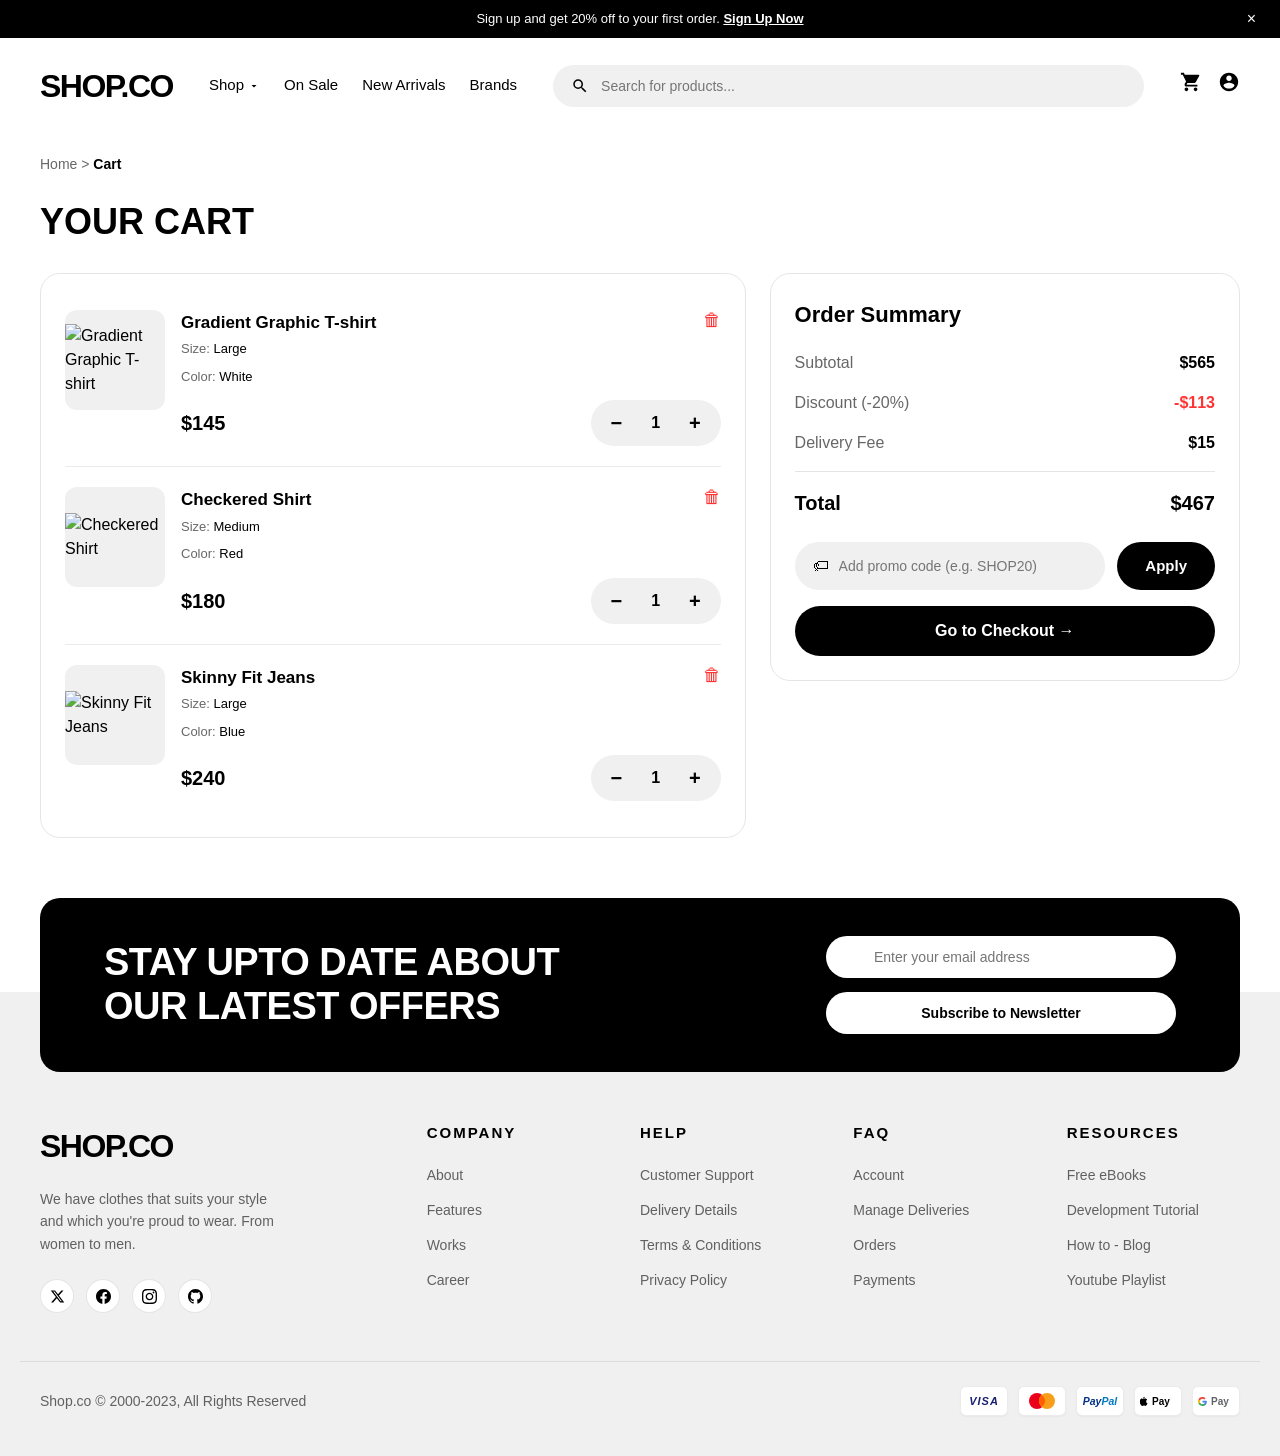
==== commit 4946ac1c: "feat: complete real-time dynamic price slider and interactive category filter" ====
--- a/pages/cart.html
+++ b/pages/cart.html
@@ -8,7 +8,7 @@
 </head>
 <body>
 
-  <!-- Top Announcement Bar -->
+  <!-- Top bar -->
   <div class="top-banner">
     Sign up and get 20% off to your first order. <a href="#">Sign Up Now</a>
     <span class="close-btn" onclick="this.parentElement.style.display='none'">&times;</span>
@@ -41,76 +41,24 @@
     <h1 style="font-size:36px; font-weight:900; margin-bottom: 24px;">YOUR CART</h1>
 
     <div class="cart-layout">
-      <!-- Cột sản phẩm giỏ hàng -->
-      <section class="cart-items-container">
-        <!-- Item 1 -->
-        <div class="cart-item" data-price="145">
-          <div class="cart-item-img"><img src="https://images.unsplash.com/photo-1503342217505-b0a15ec3261c?w=150" alt="Gradient Graphic T-shirt" /></div>
-          <div class="cart-item-details">
-            <div class="cart-item-top"><span class="cart-item-title">Gradient Graphic T-shirt</span><button class="cart-item-remove">&#128465;</button></div>
-            <div class="cart-item-specs">Size: <span>Large</span></div>
-            <div class="cart-item-specs">Color: <span>White</span></div>
-            <div class="cart-item-bottom">
-              <span class="cart-item-price">$145</span>
-              <div class="qty-selector" style="width:130px; padding:8px 16px;">
-                <span class="cart-qty-minus qty-btn">&minus;</span>
-                <span class="cart-qty-val">1</span>
-                <span class="cart-qty-plus qty-btn">+</span>
-              </div>
-            </div>
-          </div>
-        </div>
-
-        <!-- Item 2 -->
-        <div class="cart-item" data-price="180">
-          <div class="cart-item-img"><img src="https://images.unsplash.com/photo-1596755094514-f87e34085b2c?w=150" alt="Checkered Shirt" /></div>
-          <div class="cart-item-details">
-            <div class="cart-item-top"><span class="cart-item-title">Checkered Shirt</span><button class="cart-item-remove">&#128465;</button></div>
-            <div class="cart-item-specs">Size: <span>Medium</span></div>
-            <div class="cart-item-specs">Color: <span>Red</span></div>
-            <div class="cart-item-bottom">
-              <span class="cart-item-price">$180</span>
-              <div class="qty-selector" style="width:130px; padding:8px 16px;">
-                <span class="cart-qty-minus qty-btn">&minus;</span>
-                <span class="cart-qty-val">1</span>
-                <span class="cart-qty-plus qty-btn">+</span>
-              </div>
-            </div>
-          </div>
-        </div>
-
-        <!-- Item 3 -->
-        <div class="cart-item" data-price="240">
-          <div class="cart-item-img"><img src="https://images.unsplash.com/photo-1542272604-787c3835535d?w=150" alt="Skinny Fit Jeans" /></div>
-          <div class="cart-item-details">
-            <div class="cart-item-top"><span class="cart-item-title">Skinny Fit Jeans</span><button class="cart-item-remove">&#128465;</button></div>
-            <div class="cart-item-specs">Size: <span>Large</span></div>
-            <div class="cart-item-specs">Color: <span>Blue</span></div>
-            <div class="cart-item-bottom">
-              <span class="cart-item-price">$240</span>
-              <div class="qty-selector" style="width:130px; padding:8px 16px;">
-                <span class="cart-qty-minus qty-btn">&minus;</span>
-                <span class="cart-qty-val">1</span>
-                <span class="cart-qty-plus qty-btn">+</span>
-              </div>
-            </div>
-          </div>
-        </div>
+      <!-- Cột sản phẩm: Sẽ được javascript render động vào đây -->
+      <section class="cart-items-container" id="cartItemsContainer">
+        <!-- Javascript sẽ tự động điền danh sách vào đây -->
       </section>
 
-      <!-- Order Summary -->
+      <!-- Cột Order Summary -->
       <aside class="order-summary-box">
         <h2 class="order-summary-title">Order Summary</h2>
-        <div class="summary-row"><span>Subtotal</span><span class="summary-val" id="summary-subtotal">$565</span></div>
-        <div class="summary-row"><span>Discount (-20%)</span><span class="summary-discount" id="summary-discount">-$113</span></div>
-        <div class="summary-row"><span>Delivery Fee</span><span class="summary-val" id="summary-delivery">$15</span></div>
-        <div class="summary-row total"><span>Total</span><span id="summary-total">$467</span></div>
+        <div class="summary-row"><span>Subtotal</span><span class="summary-val" id="summary-subtotal">$0</span></div>
+        <div class="summary-row"><span>Discount (-20%)</span><span class="summary-discount" id="summary-discount">-$0</span></div>
+        <div class="summary-row"><span>Delivery Fee</span><span class="summary-val" id="summary-delivery">$0</span></div>
+        <div class="summary-row total"><span>Total</span><span id="summary-total">$0</span></div>
 
         <div class="promo-box">
-          <div class="promo-input-wrap"><span>&#127991;</span><input type="text" placeholder="Add promo code" /></div>
-          <button class="btn-primary">Apply</button>
+          <div class="promo-input-wrap"><span>&#127991;</span><input type="text" id="promoInput" placeholder="Add promo code (e.g. SHOP20)" /></div>
+          <button class="btn-primary" id="applyPromoBtn">Apply</button>
         </div>
-        <button class="btn-primary checkout-btn">Go to Checkout &rarr;</button>
+        <button class="btn-primary checkout-btn" id="checkoutBtn">Go to Checkout &rarr;</button>
       </aside>
     </div>
   </main>
@@ -129,7 +77,7 @@
     </div>
   </div>
 
-  <!-- Footer đầy đủ 5 cột như Trang chủ -->
+  <!-- Footer đầy đủ 5 cột -->
   <footer>
     <div class="container footer-top">
       <div class="footer-about">
@@ -172,7 +120,7 @@
     </div>
   </footer>
 
+  <script src="../assets/cart.js"></script>
   <script src="../assets/global.js"></script>
-  <script src="../assets/cart.js"></script>
 </body>
 </html>
--- a/css/style.css
+++ b/css/style.css
@@ -970,6 +970,115 @@
   margin-top: 40px;
   padding-top: 20px;
   border-top: 1px solid rgba(0, 0, 0, 0.1);
+}
+/* =======================================================
+   NÂNG CẤP THANH TRƯỢT PRICE VÀ BỘ LỌC CATEGORY
+   ======================================================= */
+/* Thanh Range Slider chuẩn giao diện Shop.co */
+.price-slider-wrap {
+  margin: 12px 0;
+}
+.custom-range {
+  -webkit-appearance: none;
+  appearance: none;
+  width: 100%;
+  height: 6px;
+  border-radius: 5px;
+  background: #000000; /* Vệt màu đen */
+  outline: none;
+  cursor: pointer;
+}
+/* Con trỏ tròn kéo giá */
+.custom-range::-webkit-slider-thumb {
+  -webkit-appearance: none;
+  appearance: none;
+  width: 20px;
+  height: 20px;
+  border-radius: 50%;
+  background: #000000;
+  border: 3px solid #ffffff;
+  box-shadow: 0 1px 4px rgba(0, 0, 0, 0.3);
+  cursor: grab;
+  transition: transform 0.1s;
+}
+.custom-range::-webkit-slider-thumb:active {
+  transform: scale(1.2);
+  cursor: grabbing;
+}
+.custom-range::-moz-range-thumb {
+  width: 20px;
+  height: 20px;
+  border-radius: 50%;
+  background: #000000;
+  border: 3px solid #ffffff;
+  box-shadow: 0 1px 4px rgba(0, 0, 0, 0.3);
+  cursor: grab;
+}
+
+/* Hiển thị giá tiền bên dưới thanh kéo */
+.price-values-row {
+  display: flex;
+  justify-content: space-between;
+  align-items: center;
+  font-weight: 700;
+  font-size: 15px;
+  margin-top: 10px;
+}
+.price-tag-current {
+  background: #000000;
+  color: #ffffff;
+  padding: 3px 10px;
+  border-radius: 20px;
+  font-size: 13px;
+}
+
+/* Danh mục Category có thể click */
+.category-link-item {
+  display: flex;
+  justify-content: space-between;
+  padding: 8px 0;
+  color: var(--text-muted);
+  cursor: pointer;
+  font-size: 15px;
+  transition: all 0.2s;
+}
+.category-link-item:hover, .category-link-item.active {
+  color: #000000;
+  font-weight: 700;
+  padding-left: 4px;
+}
+
+/* Dấu tích khi chọn màu */
+.color-dot {
+  width: 32px;
+  height: 32px;
+  border-radius: 50%;
+  cursor: pointer;
+  display: inline-flex;
+  align-items: center;
+  justify-content: center;
+  color: #fff;
+  font-size: 13px;
+  font-weight: 700;
+  transition: transform 0.15s, border-color 0.15s;
+  border: 1px solid rgba(0,0,0,0.1);
+}
+.color-dot:hover {
+  transform: scale(1.1);
+}
+.color-dot.active {
+  box-shadow: 0 0 0 2px #000000;
+}
+
+/* Select box sắp xếp (Sort by) đẹp */
+.sort-select {
+  border: none;
+  background: transparent;
+  font-weight: 700;
+  font-size: 14px;
+  outline: none;
+  cursor: pointer;
+  padding: 4px 8px;
 }
 
 /* --- 15. CART SPECIFIC --- */
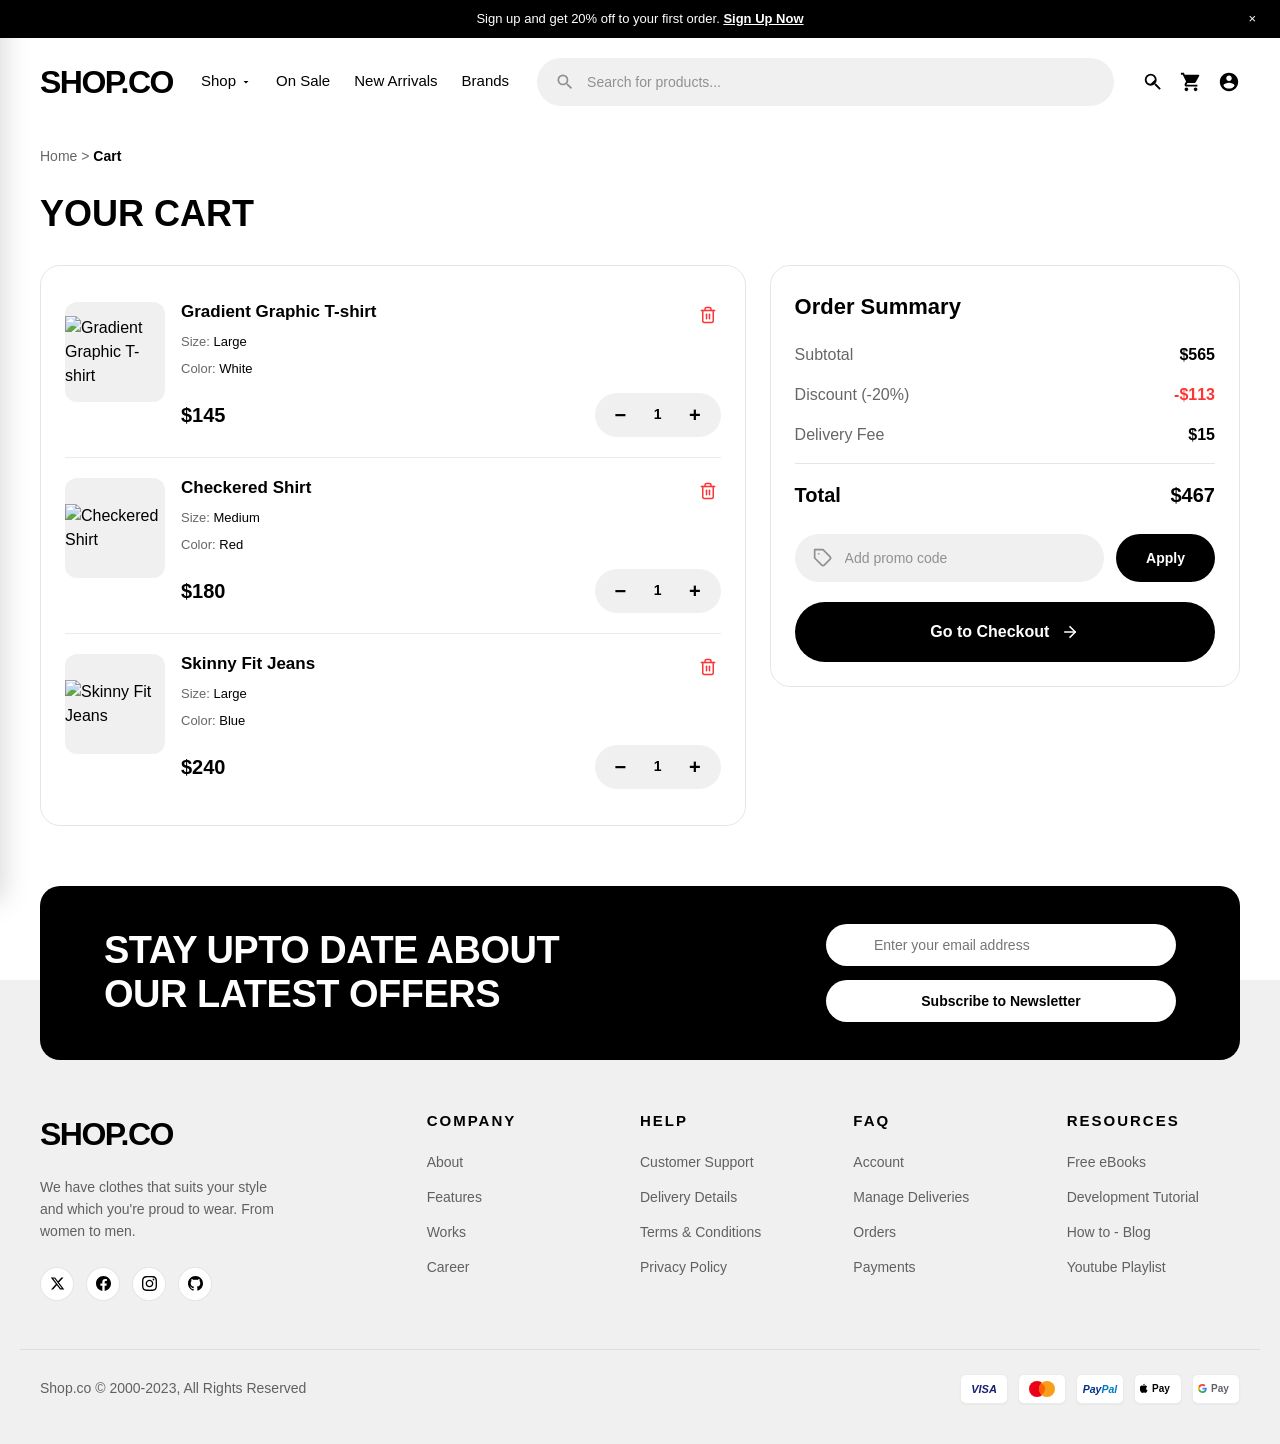
==== commit ff149638: "feat: change images in homepage" ====
--- a/pages/cart.html
+++ b/pages/cart.html
@@ -1,14 +1,15 @@
 <!DOCTYPE html>
-<html lang="vi">
+<html lang="en">
 <head>
   <meta charset="UTF-8" />
-  <meta name="viewport" content="width=device-width, initial-scale=1.0"/>
+  <meta name="viewport" content="width=device-width, initial-scale=1.0" />
   <title>SHOP.CO | Your Cart</title>
-  <link rel="stylesheet" href="../css/style.css" />
+  <link rel="stylesheet" href="../css/global.css" />
+  <link rel="stylesheet" href="../css/cart.css" />
 </head>
 <body>
 
-  <!-- Top bar -->
+  <!-- Top Banner -->
   <div class="top-banner">
     Sign up and get 20% off to your first order. <a href="#">Sign Up Now</a>
     <span class="close-btn" onclick="this.parentElement.style.display='none'">&times;</span>
@@ -17,21 +18,39 @@
   <!-- Navbar -->
   <header class="container">
     <nav class="navbar">
-      <div class="mobile-menu-btn">&#9776;</div>
-      <a href="../index.html" class="nav-logo">SHOP.CO</a>
+      <div class="nav-left-mobile">
+        <!-- Nút mở Side Drawer (Đã xóa bỏ alert) -->
+        <button type="button" class="mobile-menu-btn" style="background:none; border:none; padding:0; cursor:pointer;">
+          &#9776;
+        </button>
+        <a href="../index.html" class="nav-logo">SHOP.CO</a>
+      </div>
+
       <ul class="nav-links">
         <li><a href="category.html">Shop <svg width="12" height="12" viewBox="0 0 24 24"><path fill="currentColor" d="M7 10l5 5 5-5z"/></svg></a></li>
-        <li><a href="category.html">On Sale</a></li>
-        <li><a href="category.html">New Arrivals</a></li>
+        <li><a href="category.html?filter=on-sale">On Sale</a></li>
+        <li><a href="category.html?filter=new-arrivals">New Arrivals</a></li>
         <li><a href="category.html">Brands</a></li>
       </ul>
+
       <div class="nav-search">
-        <svg width="18" height="18" viewBox="0 0 24 24"><path fill="currentColor" d="M15.5 14h-.79l-.28-.27A6.471 6.471 0 0 0 16 9.5 6.5 6.5 0 1 0 9.5 16c1.61 0 3.09-.59 4.23-1.57l.27.28v.79l5 4.99L20.49 19l-4.99-5zm-6 0C7.01 14 5 11.99 5 9.5S7.01 5 9.5 5 14 7.01 14 9.5 11.99 14 9.5 14z"/></svg>
+        <svg width="20" height="20" viewBox="0 0 24 24" fill="none">
+          <path d="M15.5 14h-.79l-.28-.27A6.471 6.471 0 0 0 16 9.5 6.5 6.5 0 1 0 9.5 16c1.61 0 3.09-.59 4.23-1.57l.27.28v.79l5 4.99L20.49 19l-4.99-5zm-6 0C7.01 14 5 11.99 5 9.5S7.01 5 9.5 5 14 7.01 14 9.5 11.99 14 9.5 14z" fill="currentColor"/>
+        </svg>
         <input type="text" placeholder="Search for products..." />
       </div>
+
       <div class="nav-icons">
-        <a href="cart.html" title="Cart"><svg width="22" height="22" viewBox="0 0 24 24"><path fill="currentColor" d="M7 18c-1.1 0-1.99.9-1.99 2S5.9 22 7 22s2-.9 2-2-.9-2-2-2zM1 2v2h2l3.6 7.59-1.35 2.45c-.16.28-.25.61-.25.96 0 1.1.9 2 2 2h12v-2H7.42c-.14 0-.25-.11-.25-.25l.03-.12.9-1.63h7.45c.75 0 1.41-.41 1.75-1.03l3.58-6.49A1.003 1.003 0 0 0 20 4H5.21l-.94-2H1zm16 16c-1.1 0-1.99.9-1.99 2s.89 2 1.99 2 2-.9 2-2-.9-2-2-2z"/></svg></a>
-        <a href="#" title="Account"><svg width="22" height="22" viewBox="0 0 24 24"><path fill="currentColor" d="M12 2C6.48 2 2 6.48 2 12s4.48 10 10 10 10-4.48 10-10S17.52 2 12 2zm0 3c1.66 0 3 1.34 3 3s-1.34 3-3 3-3-1.34-3-3 1.34-3 3-3zm0 14.2c-2.5 0-4.71-1.28-6-3.22.03-1.99 4-3.08 6-3.08 1.99 0 5.97 1.09 6 3.08-1.29 1.94-3.5 3.22-6 3.22z"/></svg></a>
+        <a href="category.html" class="mobile-search-icon" title="Search">
+          <svg width="22" height="22" viewBox="0 0 24 24" fill="currentColor">
+            <path d="M15.5 14h-.79l-.28-.27A6.471 6.471 0 0 0 16 9.5 6.5 6.5 0 1 0 9.5 16c1.61 0 3.09-.59 4.23-1.57l.27.28v.79l5 4.99L20.49 19l-4.99-5zm-6 0C7.01 14 5 11.99 5 9.5S7.01 5 9.5 5 14 7.01 14 9.5 14z"/>
+          </svg>
+        </a>
+        <a href="cart.html" class="cart-icon-link" title="Cart">
+          <svg width="22" height="22" viewBox="0 0 24 24" fill="currentColor"><path d="M7 18c-1.1 0-1.99.9-1.99 2S5.9 22 7 22s2-.9 2-2-.9-2-2-2zM1 2v2h2l3.6 7.59-1.35 2.45c-.16.28-.25.61-.25.96 0 1.1.9 2 2 2h12v-2H7.42c-.14 0-.25-.11-.25-.25l.03-.12.9-1.63h7.45c.75 0 1.41-.41 1.75-1.03l3.58-6.49A1.003 1.003 0 0 0 20 4H5.21l-.94-2H1zm16 16c-1.1 0-1.99.9-1.99 2s.89 2 1.99 2 2-.9 2-2-.9-2-2-2z"/></svg>
+          <span class="cart-badge" id="navbarCartBadge">0</span>
+        </a>
+        <a href="#" title="Account"><svg width="22" height="22" viewBox="0 0 24 24" fill="currentColor"><path d="M12 2C6.48 2 2 6.48 2 12s4.48 10 10 10 10-4.48 10-10S17.52 2 12 2zm0 3c1.66 0 3 1.34 3 3s-1.34 3-3 3-3-1.34-3-3 1.34-3 3-3zm0 14.2c-2.5 0-4.71-1.28-6-3.22.03-1.99 4-3.08 6-3.08 1.99 0 5.97 1.09 6 3.08-1.29 1.94-3.5 3.22-6 3.22z"/></svg></a>
       </div>
     </nav>
   </header>
@@ -41,12 +60,10 @@
     <h1 style="font-size:36px; font-weight:900; margin-bottom: 24px;">YOUR CART</h1>
 
     <div class="cart-layout">
-      <!-- Cột sản phẩm: Sẽ được javascript render động vào đây -->
-      <section class="cart-items-container" id="cartItemsContainer">
-        <!-- Javascript sẽ tự động điền danh sách vào đây -->
-      </section>
+      <!-- Container chứa các thẻ sản phẩm động -->
+      <section class="cart-items-container" id="cartItemsContainer"></section>
 
-      <!-- Cột Order Summary -->
+      <!-- Order Summary -->
       <aside class="order-summary-box">
         <h2 class="order-summary-title">Order Summary</h2>
         <div class="summary-row"><span>Subtotal</span><span class="summary-val" id="summary-subtotal">$0</span></div>
@@ -55,15 +72,28 @@
         <div class="summary-row total"><span>Total</span><span id="summary-total">$0</span></div>
 
         <div class="promo-box">
-          <div class="promo-input-wrap"><span>&#127991;</span><input type="text" id="promoInput" placeholder="Add promo code (e.g. SHOP20)" /></div>
-          <button class="btn-primary" id="applyPromoBtn">Apply</button>
+          <div class="promo-input-wrap">
+            <svg width="20" height="20" viewBox="0 0 24 24" fill="none" stroke="currentColor" stroke-width="2" stroke-linecap="round" stroke-linejoin="round">
+              <path d="M20.59 13.41l-7.17 7.17a2 2 0 0 1-2.83 0L2 12V2h10l8.59 8.59a2 2 0 0 1 0 2.82z"></path>
+              <line x1="7" y1="7" x2="7.01" y2="7"></line>
+            </svg>
+            <input type="text" placeholder="Add promo code" />
+          </div>
+          <button type="button" class="promo-btn">Apply</button>
         </div>
-        <button class="btn-primary checkout-btn" id="checkoutBtn">Go to Checkout &rarr;</button>
+
+        <button type="button" class="checkout-btn" id="checkoutBtn">
+          Go to Checkout
+          <svg width="18" height="18" viewBox="0 0 24 24" fill="none" stroke="currentColor" stroke-width="2.2" stroke-linecap="round" stroke-linejoin="round">
+            <line x1="5" y1="12" x2="19" y2="12"></line>
+            <polyline points="12 5 19 12 12 19"></polyline>
+          </svg>
+        </button>
       </aside>
     </div>
   </main>
 
-  <!-- Khối Newsletter nổi -->
+  <!-- Newsletter -->
   <div class="container newsletter-wrapper">
     <div class="newsletter-box">
       <h2>STAY UPTO DATE ABOUT OUR LATEST OFFERS</h2>
@@ -77,7 +107,7 @@
     </div>
   </div>
 
-  <!-- Footer đầy đủ 5 cột -->
+  <!-- Footer -->
   <footer>
     <div class="container footer-top">
       <div class="footer-about">
@@ -107,20 +137,20 @@
         <ul><li><a href="#">Free eBooks</a></li><li><a href="#">Development Tutorial</a></li><li><a href="#">How to - Blog</a></li><li><a href="#">Youtube Playlist</a></li></ul>
       </div>
     </div>
-
     <div class="container footer-bottom">
       <p>Shop.co &copy; 2000-2023, All Rights Reserved</p>
       <div class="payment-badges">
-        <div class="payment-badge"><svg width="34" height="12" viewBox="0 0 34 12"><text x="50%" y="10" font-family="'Arial Black', Arial, Helvetica, sans-serif" font-weight="900" font-style="italic" font-size="11" fill="#1A1F71" text-anchor="middle" letter-spacing="1">VISA</text></svg></div>
+        <div class="payment-badge"><svg width="34" height="12" viewBox="0 0 34 12"><text x="50%" y="10" font-family="'Arial Black', Arial, sans-serif" font-weight="900" font-style="italic" font-size="11" fill="#1A1F71" text-anchor="middle">VISA</text></svg></div>
         <div class="payment-badge"><svg width="28" height="18" viewBox="0 0 28 18"><circle cx="9" cy="9" r="8" fill="#EB001B"/><circle cx="19" cy="9" r="8" fill="#F79E1B"/><path d="M14 3.3a7.9 7.9 0 0 0-3.2 5.7 7.9 7.9 0 0 0 3.2 5.7 7.9 7.9 0 0 0 3.2-5.7A7.9 7.9 0 0 0 14 3.3z" fill="#FF5F00"/></svg></div>
-        <div class="payment-badge"><svg width="36" height="12" viewBox="0 0 36 12"><text x="50%" y="10" font-family="-apple-system, BlinkMacSystemFont, 'Segoe UI', Roboto, sans-serif" font-weight="800" font-style="italic" font-size="10.5" text-anchor="middle"><tspan fill="#003087">Pay</tspan><tspan fill="#0079C1">Pal</tspan></text></svg></div>
-        <div class="payment-badge"><svg width="36" height="13" viewBox="0 0 36 13"><path d="M4.3 2.9c-.3.4-.7.6-1.2.5 0-.5.2-.9.5-1.2.3-.3.7-.5 1.1-.5.1.5-.1.9-.4 1.2zm.4.7c-.6 0-1.2.4-1.5.4-.4 0-.8-.4-1.4-.4C1 3.6.4 4.2.1 5c-.9 1.4-.2 3.5.7 4.7.4.6.9 1.2 1.5 1.2.6 0 .8-.4 1.5-.4.7 0 .9.4 1.5.4.6 0 1.1-.6 1.5-1.2.5-.7.7-1.3.7-1.4-.1 0-1.3-.5-1.3-1.9 0-1.2 1-1.8 1-1.8-.6-.9-1.5-1-1.8-1z" fill="#000000"/><text x="12" y="9.8" font-family="-apple-system, BlinkMacSystemFont, 'Segoe UI', Roboto, sans-serif" font-weight="700" font-size="10" fill="#000000">Pay</text></svg></div>
-        <div class="payment-badge"><svg width="38" height="13" viewBox="0 0 38 13"><path d="M9.8 6.6c0-.3 0-.6-.1-.9H5.5v1.7h2.4c-.1.6-.4 1.1-.9 1.4v1.2h1.5c.8-.8 1.3-2 1.3-3.4z" fill="#4285F4"/><path d="M5.5 11c1.2 0 2.2-.4 3-1.1L7 8.7c-.4.3-.9.5-1.5.5-1.1 0-2.1-.8-2.4-1.8H1.5v1.2C2.3 10.2 3.8 11 5.5 11z" fill="#34A853"/><path d="M3.1 7.4c-.1-.3-.1-.6-.1-.9s0-.6.1-.9V4.4H1.5C1.2 5 1 5.7 1 6.5s.2 1.5.5 2.1l1.6-1.2z" fill="#FBBC05"/><path d="M5.5 3.8c.7 0 1.2.2 1.7.7l1.3-1.3C7.7 2.4 6.7 2 5.5 2 3.8 2 2.3 2.8 1.5 4.4l1.6 1.2c.3-1 1.3-1.8 2.4-1.8z" fill="#EA4335"/><text x="14" y="9.8" font-family="-apple-system, BlinkMacSystemFont, 'Segoe UI', Roboto, sans-serif" font-weight="600" font-size="10" fill="#5F6368">Pay</text></svg></div>
+        <div class="payment-badge"><svg width="36" height="12" viewBox="0 0 36 12"><text x="50%" y="10" font-family="sans-serif" font-weight="800" font-style="italic" font-size="10.5" text-anchor="middle"><tspan fill="#003087">Pay</tspan><tspan fill="#0079C1">Pal</tspan></text></svg></div>
+        <div class="payment-badge"><svg width="36" height="13" viewBox="0 0 36 13"><path d="M4.3 2.9c-.3.4-.7.6-1.2.5 0-.5.2-.9.5-1.2.3-.3.7-.5 1.1-.5.1.5-.1.9-.4 1.2zm.4.7c-.6 0-1.2.4-1.5.4-.4 0-.8-.4-1.4-.4C1 3.6.4 4.2.1 5c-.9 1.4-.2 3.5.7 4.7.4.6.9 1.2 1.5 1.2.6 0 .8-.4 1.5-.4.7 0 .9.4 1.5.4.6 0 1.1-.6 1.5-1.2.5-.7.7-1.3.7-1.4-.1 0-1.3-.5-1.3-1.9 0-1.2 1-1.8 1-1.8-.6-.9-1.5-1-1.8-1z" fill="#000"/><text x="12" y="9.8" font-family="sans-serif" font-weight="700" font-size="10" fill="#000">Pay</text></svg></div>
+        <div class="payment-badge"><svg width="38" height="13" viewBox="0 0 38 13"><path d="M9.8 6.6c0-.3 0-.6-.1-.9H5.5v1.7h2.4c-.1.6-.4 1.1-.9 1.4v1.2h1.5c.8-.8 1.3-2 1.3-3.4z" fill="#4285F4"/><path d="M5.5 11c1.2 0 2.2-.4 3-1.1L7 8.7c-.4.3-.9.5-1.5.5-1.1 0-2.1-.8-2.4-1.8H1.5v1.2C2.3 10.2 3.8 11 5.5 11z" fill="#34A853"/><path d="M3.1 7.4c-.1-.3-.1-.6-.1-.9s0-.6.1-.9V4.4H1.5C1.2 5 1 5.7 1 6.5s.2 1.5.5 2.1l1.6-1.2z" fill="#FBBC05"/><path d="M5.5 3.8c.7 0 1.2.2 1.7.7l1.3-1.3C7.7 2.4 6.7 2 5.5 2 3.8 2 2.3 2.8 1.5 4.4l1.6 1.2c.3-1 1.3-1.8 2.4-1.8z" fill="#EA4335"/><text x="14" y="9.8" font-family="sans-serif" font-weight="600" font-size="10" fill="#5F6368">Pay</text></svg></div>
       </div>
     </div>
   </footer>
 
-  <script src="../assets/cart.js"></script>
-  <script src="../assets/global.js"></script>
+  <!-- Nạp cả global.js để điều khiển Drawer và cart.js để render giỏ hàng -->
+  <script src="../js/global.js"></script>
+  <script src="../js/cart.js"></script>
 </body>
 </html>
--- a/css/global.css
+++ b/css/global.css
@@ -0,0 +1,452 @@
+@import url('https://fonts.googleapis.com/css2?family=Satoshi:wght@400;500;700;800;900&display=swap');
+
+* {
+  margin: 0;
+  padding: 0;
+  box-sizing: border-box;
+  font-family: 'Satoshi', -apple-system, BlinkMacSystemFont, "Segoe UI", Roboto, sans-serif;
+}
+
+:root {
+  --primary: #000000;
+  --secondary: #F2F0F1;
+  --gray-bg: #F0F0F0;
+  --text-muted: rgba(0, 0, 0, 0.6);
+  --star-color: #FFC633;
+  --discount-bg: #FF33331A;
+  --discount-text: #FF3333;
+  --max-width: 1240px;
+}
+
+body {
+  color: var(--primary);
+  background-color: #fff;
+  line-height: 1.5;
+  overflow-x: hidden;
+}
+
+a { text-decoration: none; color: inherit; }
+img { max-width: 100%; display: block; }
+svg { flex-shrink: 0; }
+
+.container {
+  max-width: var(--max-width);
+  margin: 0 auto;
+  padding: 0 20px;
+}
+
+.section-divider {
+  border: none;
+  border-top: 1px solid rgba(0, 0, 0, 0.1);
+  margin: 64px auto;
+  max-width: var(--max-width);
+}
+
+/* --- Buttons --- */
+.btn-primary {
+  background: var(--primary);
+  color: #fff;
+  padding: 16px 54px;
+  border-radius: 60px;
+  border: none;
+  font-size: 15px;
+  font-weight: 600;
+  cursor: pointer;
+  display: inline-block;
+  text-align: center;
+  transition: opacity 0.2s;
+}
+.btn-primary:hover { opacity: 0.85; }
+
+.btn-outline {
+  border: 1px solid rgba(0, 0, 0, 0.12);
+  padding: 14px 54px;
+  border-radius: 60px;
+  background: transparent;
+  cursor: pointer;
+  font-weight: 600;
+  font-size: 15px;
+  display: inline-block;
+  transition: all 0.2s;
+}
+.btn-outline:hover { background: var(--primary); color: #fff; }
+
+/* --- Breadcrumb --- */
+.breadcrumb {
+  padding: 20px 0;
+  font-size: 14px;
+  color: var(--text-muted);
+}
+.breadcrumb a:hover { text-decoration: underline; }
+.breadcrumb span { color: var(--primary); font-weight: 600; }
+
+/* --- Top Banner --- */
+.top-banner {
+  background: var(--primary);
+  color: #fff;
+  text-align: center;
+  font-size: 13px;
+  padding: 9px 20px;
+  position: relative;
+}
+.top-banner a { text-decoration: underline; font-weight: 600; }
+.top-banner .close-btn {
+  position: absolute;
+  right: 24px;
+  top: 50%;
+  transform: translateY(-50%);
+  cursor: pointer;
+}
+
+/* --- Navbar (Desktop & Mobile) --- */
+.navbar {
+  display: flex;
+  align-items: center;
+  justify-content: space-between;
+  padding: 20px 0;
+  gap: 28px;
+}
+.nav-left-mobile {
+  display: flex;
+  align-items: center;
+  gap: 16px;
+}
+.mobile-menu-btn {
+  display: none;
+  font-size: 24px;
+  cursor: pointer;
+  line-height: 1;
+}
+.nav-logo {
+  font-size: 32px;
+  font-weight: 900;
+  letter-spacing: -1.5px;
+}
+.nav-links {
+  display: flex;
+  list-style: none;
+  gap: 24px;
+  font-size: 15px;
+  font-weight: 500;
+  white-space: nowrap;
+}
+.nav-links a { display: flex; align-items: center; gap: 4px; }
+
+/* Thanh Search bo tròn mềm mại không viền */
+.nav-search {
+  flex: 1;
+  max-width: 580px;
+  height: 48px;
+  background-color: var(--gray-bg);
+  border-radius: 60px;
+  display: flex;
+  align-items: center;
+  padding: 0 18px;
+  gap: 12px;
+}
+.nav-search svg { opacity: 0.4; }
+.nav-search input {
+  border: none !important;
+  outline: none !important;
+  background: transparent !important;
+  box-shadow: none !important;
+  width: 100%;
+  font-size: 14px;
+  color: #000;
+  padding: 0 !important;
+}
+.nav-search input::placeholder { color: rgba(0, 0, 0, 0.4); }
+
+.nav-icons {
+  display: flex;
+  align-items: center;
+  gap: 16px;
+}
+.nav-icons a { display: flex; align-items: center; color: #000; }
+.mobile-search-icon { display: none; }
+
+/* --- Floating Newsletter --- */
+.newsletter-wrapper {
+  position: relative;
+  z-index: 10;
+  margin-bottom: -80px;
+  margin-top: 60px;
+}
+.newsletter-box {
+  background: var(--primary);
+  color: #fff;
+  border-radius: 20px;
+  padding: 38px 64px;
+  display: flex;
+  justify-content: space-between;
+  align-items: center;
+  gap: 40px;
+}
+.newsletter-box h2 {
+  font-size: 38px;
+  font-weight: 900;
+  line-height: 1.15;
+  text-transform: uppercase;
+  max-width: 520px;
+  letter-spacing: -0.5px;
+}
+.newsletter-form {
+  display: flex;
+  flex-direction: column;
+  gap: 14px;
+  width: 350px;
+}
+.newsletter-input-group {
+  background: #fff;
+  border-radius: 60px;
+  padding: 12px 18px;
+  display: flex;
+  align-items: center;
+  gap: 12px;
+}
+.newsletter-input-group input {
+  border: none;
+  background: transparent;
+  outline: none;
+  width: 100%;
+  font-size: 14px;
+  color: #000;
+}
+.newsletter-btn {
+  background: #fff;
+  color: var(--primary);
+  border: none;
+  padding: 13px;
+  border-radius: 60px;
+  font-weight: 600;
+  font-size: 14px;
+  cursor: pointer;
+  transition: background 0.2s;
+}
+.newsletter-btn:hover { background: #f3f3f3; }
+
+/* --- Footer --- */
+footer {
+  background: var(--gray-bg);
+  padding-top: 130px;
+  padding-bottom: 40px;
+}
+.footer-top {
+  display: grid;
+  grid-template-columns: 2fr 1fr 1fr 1fr 1fr;
+  gap: 40px;
+  padding-bottom: 48px;
+  border-bottom: 1px solid rgba(0, 0, 0, 0.08);
+}
+.footer-about p {
+  color: var(--text-muted);
+  font-size: 14px;
+  line-height: 1.6;
+  margin: 18px 0 24px 0;
+  max-width: 250px;
+}
+.social-icons { display: flex; gap: 12px; }
+.social-circle {
+  width: 34px;
+  height: 34px;
+  border-radius: 50%;
+  background: #fff;
+  border: 1px solid rgba(0, 0, 0, 0.1);
+  display: flex;
+  align-items: center;
+  justify-content: center;
+  cursor: pointer;
+}
+.footer-col h4 {
+  font-size: 15px;
+  font-weight: 700;
+  letter-spacing: 2px;
+  text-transform: uppercase;
+  margin-bottom: 20px;
+}
+.footer-col ul {
+  list-style: none;
+  display: flex;
+  flex-direction: column;
+  gap: 14px;
+  font-size: 14px;
+  color: var(--text-muted);
+}
+.footer-col ul a:hover { color: var(--primary); }
+.footer-bottom {
+  display: flex;
+  justify-content: space-between;
+  align-items: center;
+  padding-top: 24px;
+  font-size: 14px;
+  color: var(--text-muted);
+}
+.payment-badges { display: flex; gap: 10px; align-items: center; }
+.payment-badge {
+  background: #ffffff;
+  border: 1px solid rgba(0, 0, 0, 0.08);
+  border-radius: 6px;
+  width: 48px;
+  height: 30px;
+  display: inline-flex;
+  align-items: center;
+  justify-content: center;
+  box-shadow: 0 1px 2px rgba(0,0,0,0.04);
+}
+
+/* Global Mobile Responsive */
+@media (max-width: 768px) {
+  .container { padding: 0 16px; }
+  .navbar { padding: 16px 0; gap: 12px; }
+  .mobile-menu-btn { display: block; }
+  .nav-logo { font-size: 26px; letter-spacing: -1px; }
+  .nav-links, .nav-search { display: none !important; }
+  .nav-icons { gap: 14px; margin-left: auto; }
+  .nav-icons svg { width: 22px; height: 22px; }
+  .mobile-search-icon { display: flex; }
+
+  .newsletter-wrapper { margin-top: 40px; margin-bottom: -110px; }
+  .newsletter-box {
+    flex-direction: column;
+    padding: 28px 20px;
+    border-radius: 16px;
+    gap: 20px;
+  }
+  .newsletter-box h2 { font-size: 26px; line-height: 1.15; text-align: left; width: 100%; }
+  .newsletter-form { width: 100%; gap: 12px; }
+  .newsletter-btn { width: 100%; padding: 12px; }
+
+  footer { padding-top: 145px; padding-bottom: 30px; }
+  .footer-top { grid-template-columns: 1fr 1fr; gap: 28px 20px; padding-bottom: 36px; }
+  .footer-about { grid-column: span 2; }
+  .footer-about p { max-width: 100%; font-size: 13.5px; margin: 14px 0 20px 0; }
+  .footer-bottom { flex-direction: column; gap: 16px; text-align: center; padding-top: 20px; }
+  .payment-badges { justify-content: center; flex-wrap: wrap; }
+}
+/* =======================================================
+   MOBILE SIDE MENU DRAWER (CHUẨN UI MOBILE)
+   ======================================================= */
+/* Lớp phủ đen mờ phía sau */
+.mobile-drawer-overlay {
+  position: fixed;
+  top: 0;
+  left: 0;
+  width: 100vw;
+  height: 100vh;
+  background: rgba(0, 0, 0, 0.5);
+  backdrop-filter: blur(3px);
+  z-index: 999998;
+  opacity: 0;
+  visibility: hidden;
+  transition: all 0.3s ease;
+}
+.mobile-drawer-overlay.active {
+  opacity: 1;
+  visibility: visible;
+}
+
+/* Khung Side Menu trượt từ trái sang */
+.mobile-side-drawer {
+  position: fixed;
+  top: 0;
+  left: 0;
+  width: 290px;
+  max-width: 85vw;
+  height: 100vh;
+  background: #ffffff;
+  z-index: 999999;
+  box-shadow: 4px 0 25px rgba(0, 0, 0, 0.15);
+  transform: translateX(-100%);
+  transition: transform 0.35s cubic-bezier(0.16, 1, 0.3, 1);
+  display: flex;
+  flex-direction: column;
+  padding: 24px 20px;
+}
+.mobile-side-drawer.active {
+  transform: translateX(0);
+}
+
+.drawer-header {
+  display: flex;
+  align-items: center;
+  justify-content: space-between;
+  padding-bottom: 20px;
+  border-bottom: 1px solid rgba(0, 0, 0, 0.08);
+  margin-bottom: 20px;
+}
+.drawer-logo {
+  font-size: 24px;
+  font-weight: 900;
+  letter-spacing: -1px;
+}
+.drawer-close-btn {
+  background: #F0F0F0;
+  border: none;
+  width: 36px;
+  height: 36px;
+  border-radius: 50%;
+  font-size: 18px;
+  font-weight: 700;
+  cursor: pointer;
+  display: flex;
+  align-items: center;
+  justify-content: center;
+}
+
+/* Danh sách menu trượt */
+.drawer-nav-list {
+  list-style: none;
+  display: flex;
+  flex-direction: column;
+  gap: 16px;
+}
+.drawer-nav-list li a {
+  display: flex;
+  align-items: center;
+  justify-content: space-between;
+  font-size: 16px;
+  font-weight: 600;
+  color: #000000;
+  padding: 10px 12px;
+  border-radius: 10px;
+  transition: background 0.15s;
+}
+.drawer-nav-list li a:hover,
+.drawer-nav-list li a:active {
+  background: #F0F0F0;
+}
+
+.drawer-divider {
+  border: none;
+  border-top: 1px solid rgba(0, 0, 0, 0.08);
+  margin: 20px 0;
+}
+
+/* =======================================================
+   CART ICON BADGE (SỐ LƯỢNG SẢN PHẨM TRÊN NAVBAR)
+   ======================================================= */
+.cart-icon-link {
+  position: relative;
+  display: inline-flex;
+  align-items: center;
+}
+.cart-badge {
+  position: absolute;
+  top: -6px;
+  right: -8px;
+  background: #000000;
+  color: #ffffff;
+  font-size: 10px;
+  font-weight: 800;
+  min-width: 18px;
+  height: 18px;
+  border-radius: 50%;
+  display: flex;
+  align-items: center;
+  justify-content: center;
+  padding: 0 4px;
+}
+.cart-badge:empty,
+.cart-badge[data-count="0"] {
+  display: none;
+}
--- a/css/cart.css
+++ b/css/cart.css
@@ -0,0 +1,271 @@
+/* =======================================================
+   CART PAGE STYLING (CHUẨN FIGMA 100%)
+   ======================================================= */
+.cart-layout {
+  display: grid;
+  grid-template-columns: 1.5fr 1fr;
+  gap: 24px;
+  align-items: start;
+  margin-bottom: 60px;
+}
+
+/* Danh sách sản phẩm bên trái */
+.cart-items-container {
+  border: 1px solid rgba(0, 0, 0, 0.1);
+  border-radius: 20px;
+  padding: 16px 24px;
+}
+.cart-item {
+  display: flex;
+  gap: 16px;
+  padding: 20px 0;
+  border-bottom: 1px solid rgba(0, 0, 0, 0.08);
+}
+.cart-item:last-child {
+  border-bottom: none;
+}
+.cart-item-img {
+  width: 100px;
+  height: 100px;
+  background: var(--gray-bg);
+  border-radius: 12px;
+  display: flex;
+  align-items: center;
+  justify-content: center;
+  flex-shrink: 0;
+  overflow: hidden;
+}
+.cart-item-img img {
+  max-height: 85%;
+  object-fit: contain;
+}
+.cart-item-details {
+  flex: 1;
+  display: flex;
+  flex-direction: column;
+  justify-content: space-between;
+}
+.cart-item-top {
+  display: flex;
+  justify-content: space-between;
+  align-items: flex-start;
+}
+.cart-item-title {
+  font-weight: 800;
+  font-size: 17px;
+  line-height: 1.2;
+}
+
+/* Nút xóa thùng rác màu đỏ chuẩn Figma */
+.cart-item-remove {
+  background: transparent;
+  border: none;
+  cursor: pointer;
+  padding: 4px;
+  display: flex;
+  align-items: center;
+  justify-content: center;
+  color: #FF3333;
+  transition: transform 0.15s ease;
+}
+.cart-item-remove:hover {
+  transform: scale(1.15);
+}
+
+.cart-item-specs {
+  font-size: 13px;
+  color: var(--text-muted);
+  margin: 4px 0;
+}
+.cart-item-specs span {
+  color: var(--primary);
+}
+.cart-item-bottom {
+  display: flex;
+  justify-content: space-between;
+  align-items: center;
+  margin-top: 10px;
+}
+.cart-item-price {
+  font-size: 20px;
+  font-weight: 800;
+}
+
+/* Nút tăng giảm số lượng [- 1 +] dạng viên thuốc bo tròn */
+.qty-selector {
+  background: #F0F0F0;
+  border-radius: 62px;
+  display: inline-flex;
+  align-items: center;
+  justify-content: space-between;
+  width: 126px;
+  height: 44px;
+  padding: 0 16px;
+  font-weight: 700;
+  font-size: 14px;
+  user-select: none;
+}
+.qty-btn {
+  cursor: pointer;
+  font-size: 20px;
+  color: #000000;
+  display: flex;
+  align-items: center;
+  justify-content: center;
+  line-height: 1;
+  padding: 0 4px;
+  transition: transform 0.1s;
+}
+.qty-btn:active {
+  transform: scale(1.25);
+}
+
+/* Khung Order Summary bên phải */
+.order-summary-box {
+  border: 1px solid rgba(0, 0, 0, 0.1);
+  border-radius: 20px;
+  padding: 24px;
+}
+.order-summary-title {
+  font-size: 22px;
+  font-weight: 800;
+  margin-bottom: 20px;
+}
+.summary-row {
+  display: flex;
+  justify-content: space-between;
+  align-items: center;
+  margin-bottom: 16px;
+  font-size: 16px;
+  color: var(--text-muted);
+}
+.summary-row.total {
+  font-size: 20px;
+  font-weight: 800;
+  color: var(--primary);
+  border-top: 1px solid rgba(0, 0, 0, 0.1);
+  padding-top: 16px;
+  margin-top: 16px;
+}
+.summary-discount {
+  color: #FF3333;
+  font-weight: 700;
+}
+.summary-val {
+  font-weight: 700;
+  color: var(--primary);
+}
+
+/* Khối nhập mã Promo & Nút Apply */
+.promo-box {
+  display: flex;
+  align-items: center;
+  gap: 12px;
+  margin: 24px 0 20px 0;
+  width: 100%;
+}
+.promo-input-wrap {
+  flex: 1;
+  height: 48px;
+  background: #F0F0F0;
+  border-radius: 62px;
+  display: flex;
+  align-items: center;
+  padding: 0 18px;
+  gap: 12px;
+}
+.promo-input-wrap svg {
+  opacity: 0.4;
+}
+.promo-input-wrap input {
+  border: none !important;
+  outline: none !important;
+  background: transparent !important;
+  box-shadow: none !important;
+  width: 100%;
+  font-size: 14px;
+  font-family: inherit;
+  color: #000000;
+  padding: 0 !important;
+}
+.promo-input-wrap input::placeholder {
+  color: rgba(0, 0, 0, 0.4);
+}
+
+/* Nút Apply màu đen dạng viên thuốc */
+.promo-btn {
+  height: 48px;
+  padding: 0 30px;
+  background: #000000;
+  color: #ffffff;
+  border: none;
+  border-radius: 62px;
+  font-size: 14px;
+  font-weight: 600;
+  cursor: pointer;
+  white-space: nowrap;
+  transition: opacity 0.2s;
+}
+.promo-btn:hover {
+  opacity: 0.85;
+}
+
+/* Nút Go to Checkout lớn có icon mũi tên */
+.checkout-btn {
+  width: 100%;
+  height: 60px;
+  background: #000000;
+  color: #ffffff;
+  border: none;
+  border-radius: 62px;
+  font-size: 16px;
+  font-weight: 600;
+  cursor: pointer;
+  display: flex;
+  align-items: center;
+  justify-content: center;
+  gap: 12px;
+  transition: opacity 0.2s;
+}
+.checkout-btn:hover {
+  opacity: 0.85;
+}
+
+/* =======================================================
+   RESPONSIVE MOBILE (<= 768px)
+   ======================================================= */
+@media (max-width: 768px) {
+  .cart-layout {
+    grid-template-columns: 1fr;
+    gap: 20px;
+  }
+  .cart-items-container {
+    padding: 12px 16px;
+  }
+  .cart-item-title {
+    font-size: 15px;
+  }
+  .qty-selector {
+    width: 105px;
+    height: 38px;
+    padding: 0 12px;
+    font-size: 13px;
+  }
+  .promo-box {
+    gap: 10px;
+    margin: 20px 0 16px 0;
+  }
+  .promo-input-wrap {
+    height: 44px;
+    padding: 0 14px;
+  }
+  .promo-btn {
+    height: 44px;
+    padding: 0 24px;
+    font-size: 13px;
+  }
+  .checkout-btn {
+    height: 54px;
+    font-size: 15px;
+  }
+}
